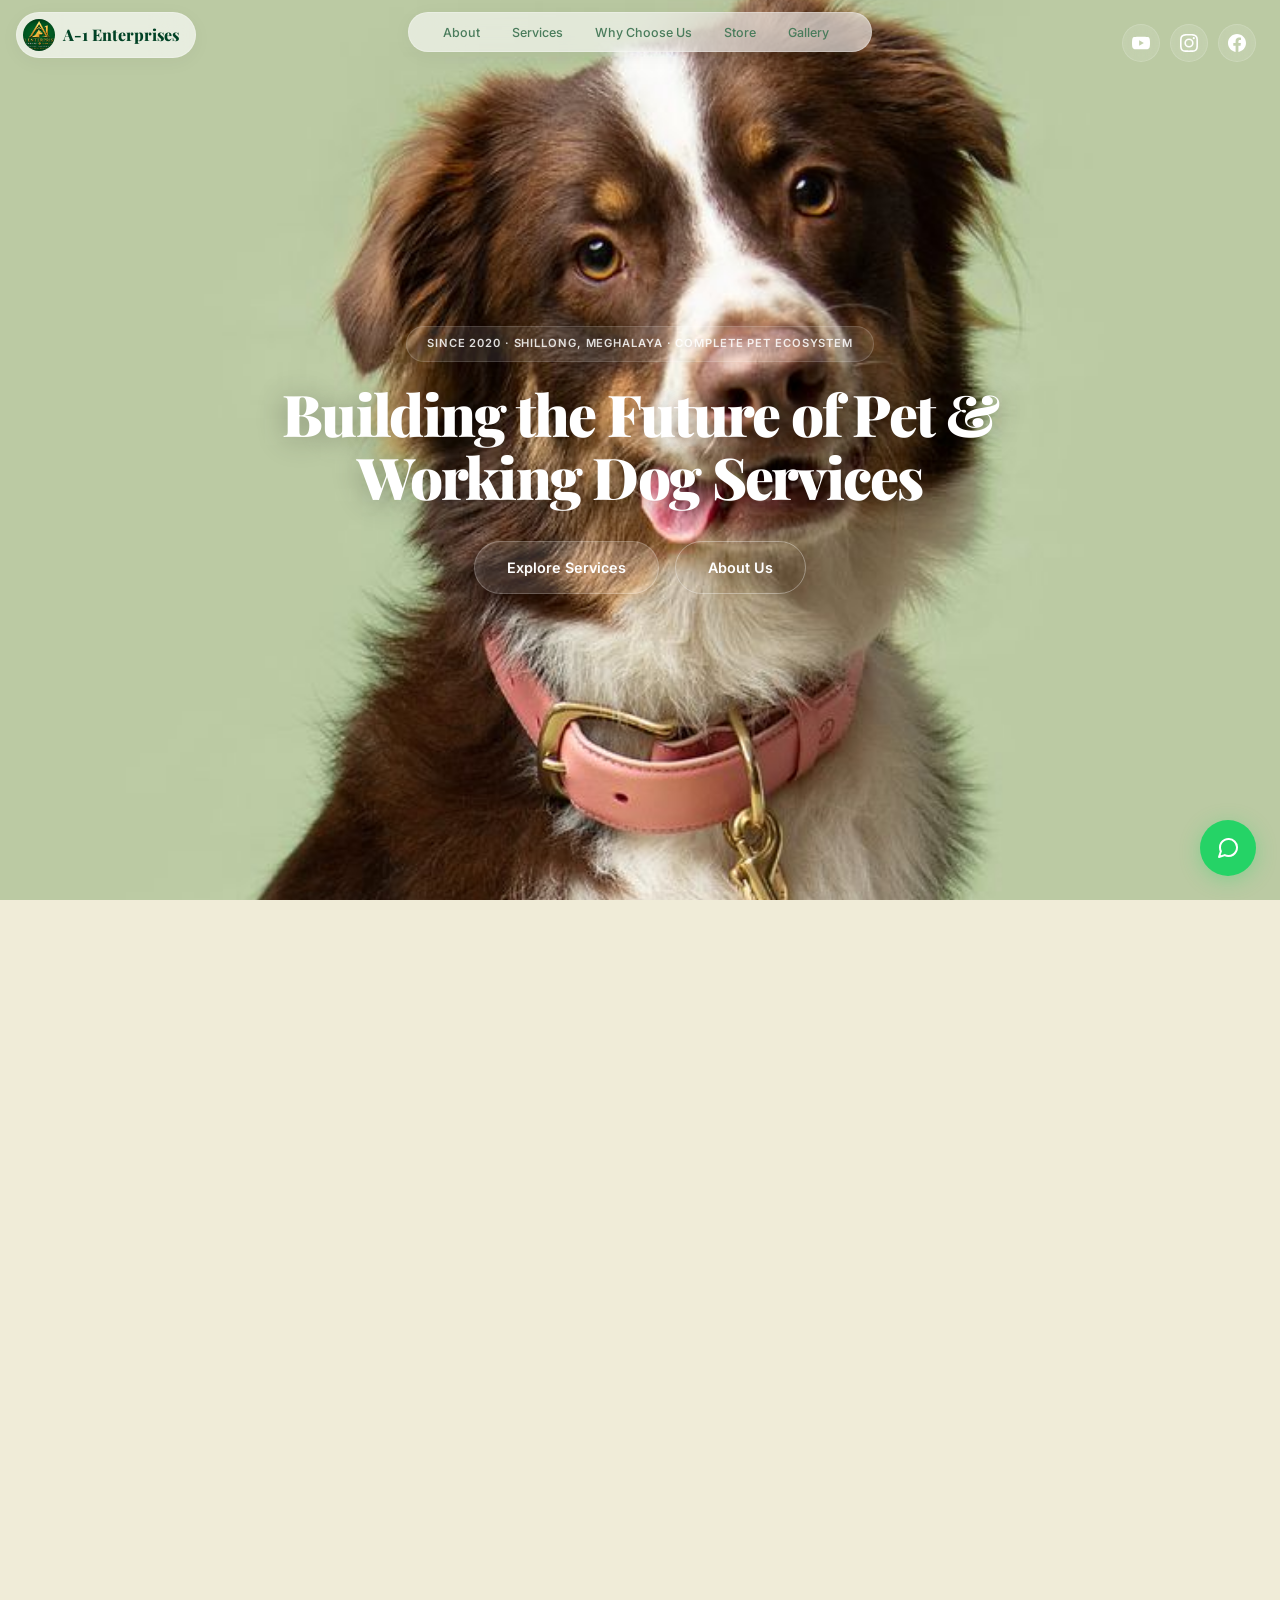
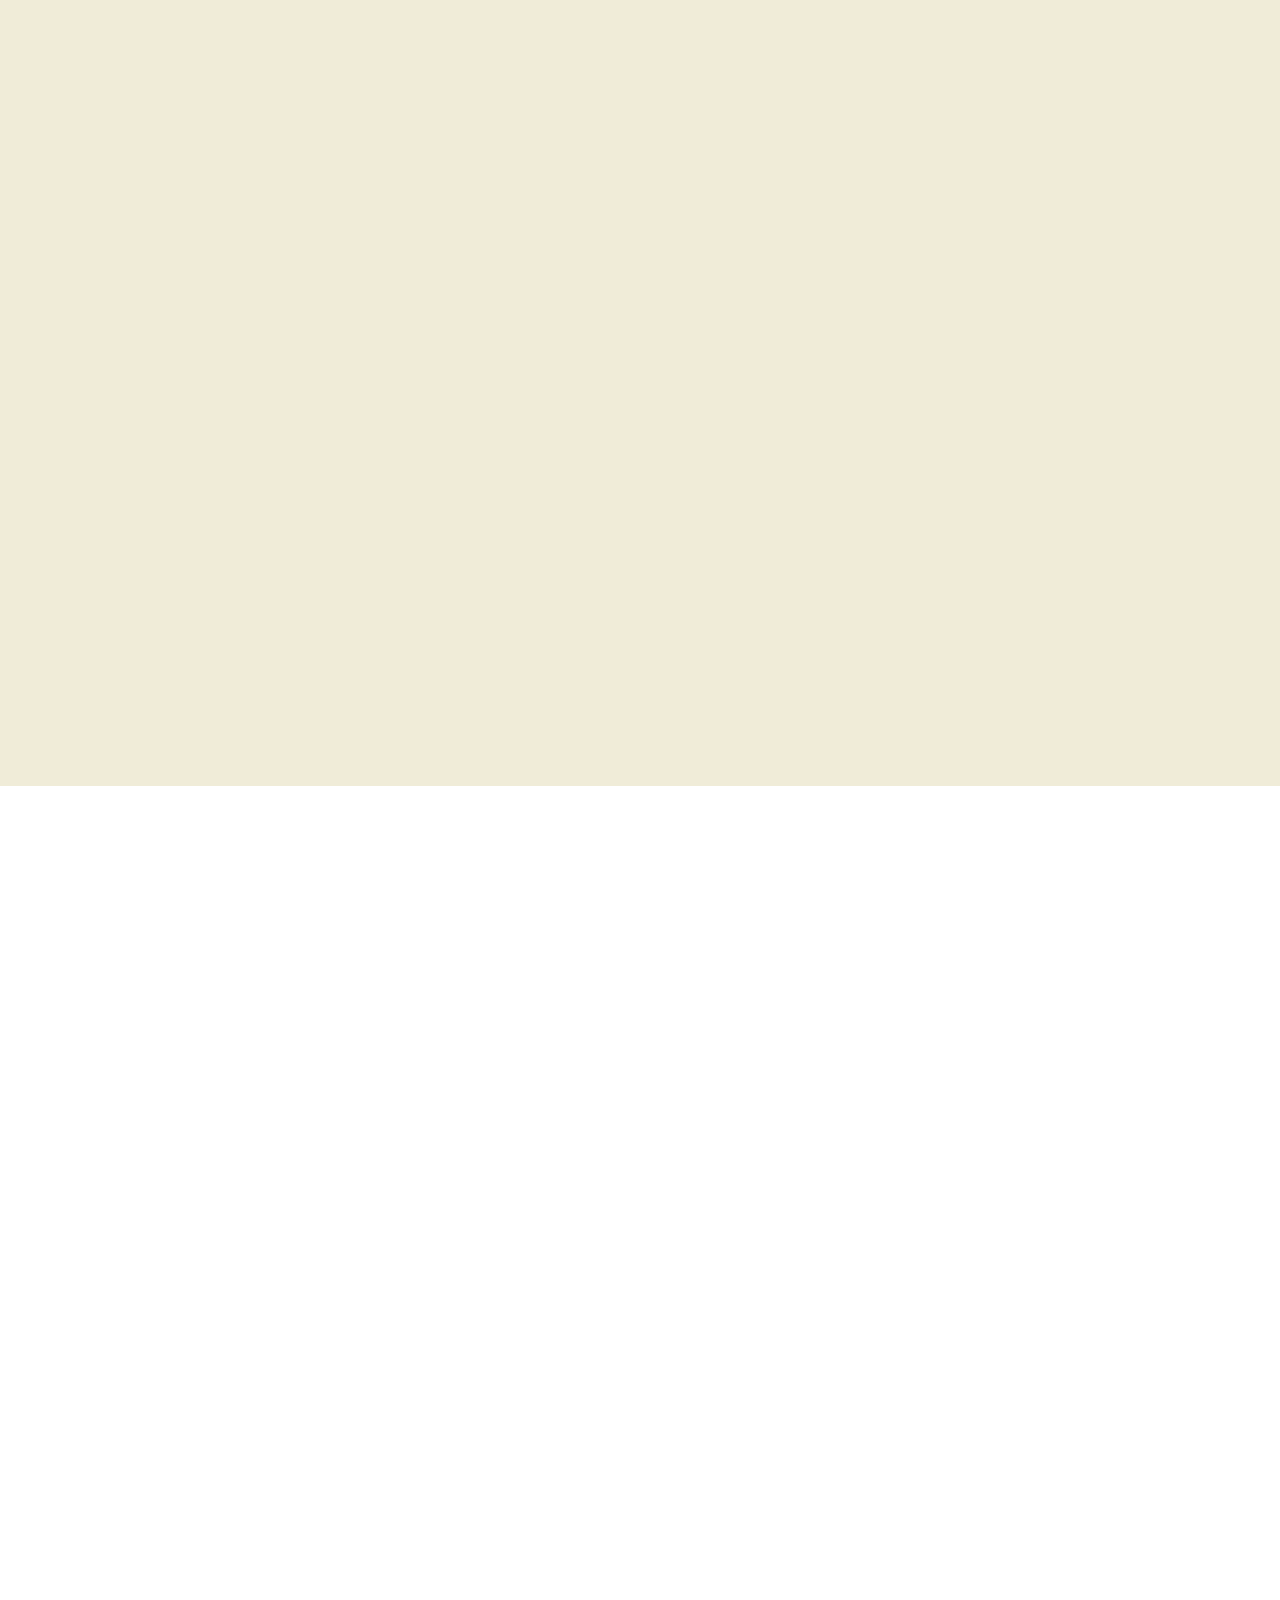
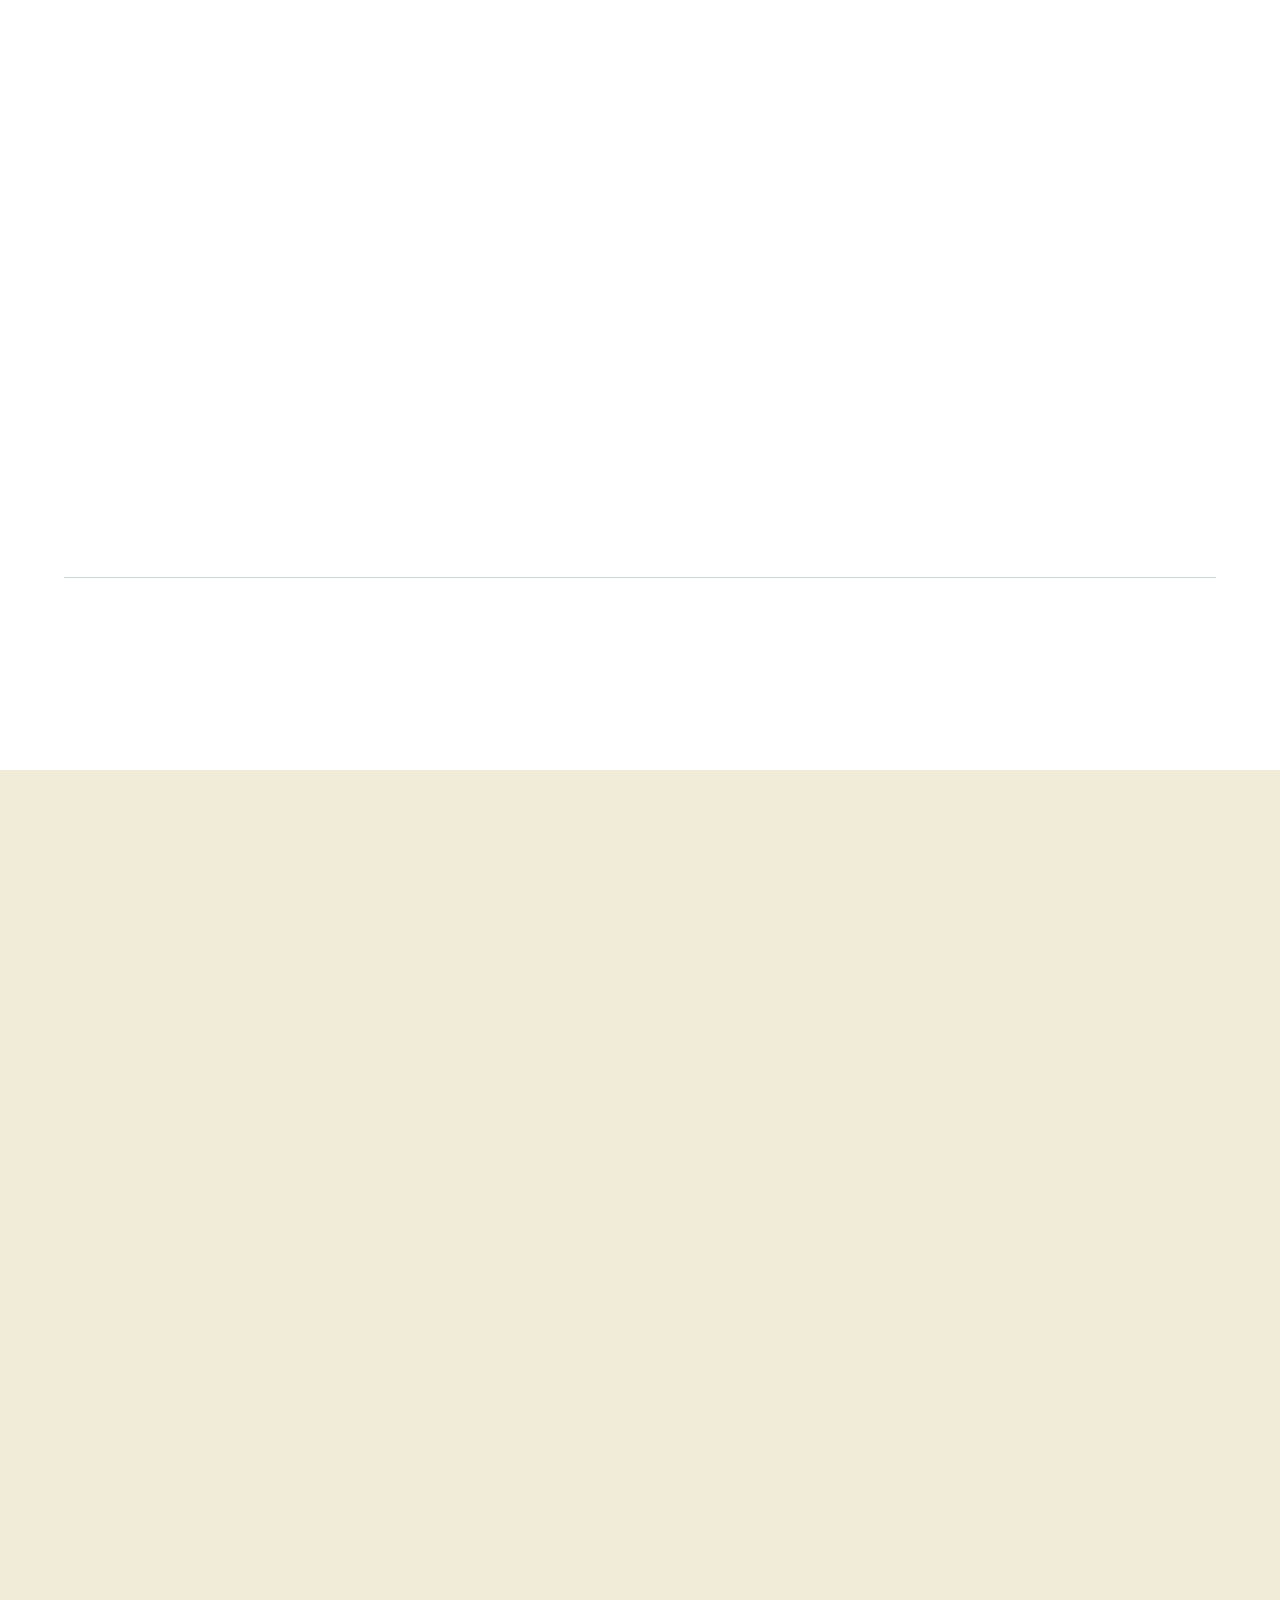
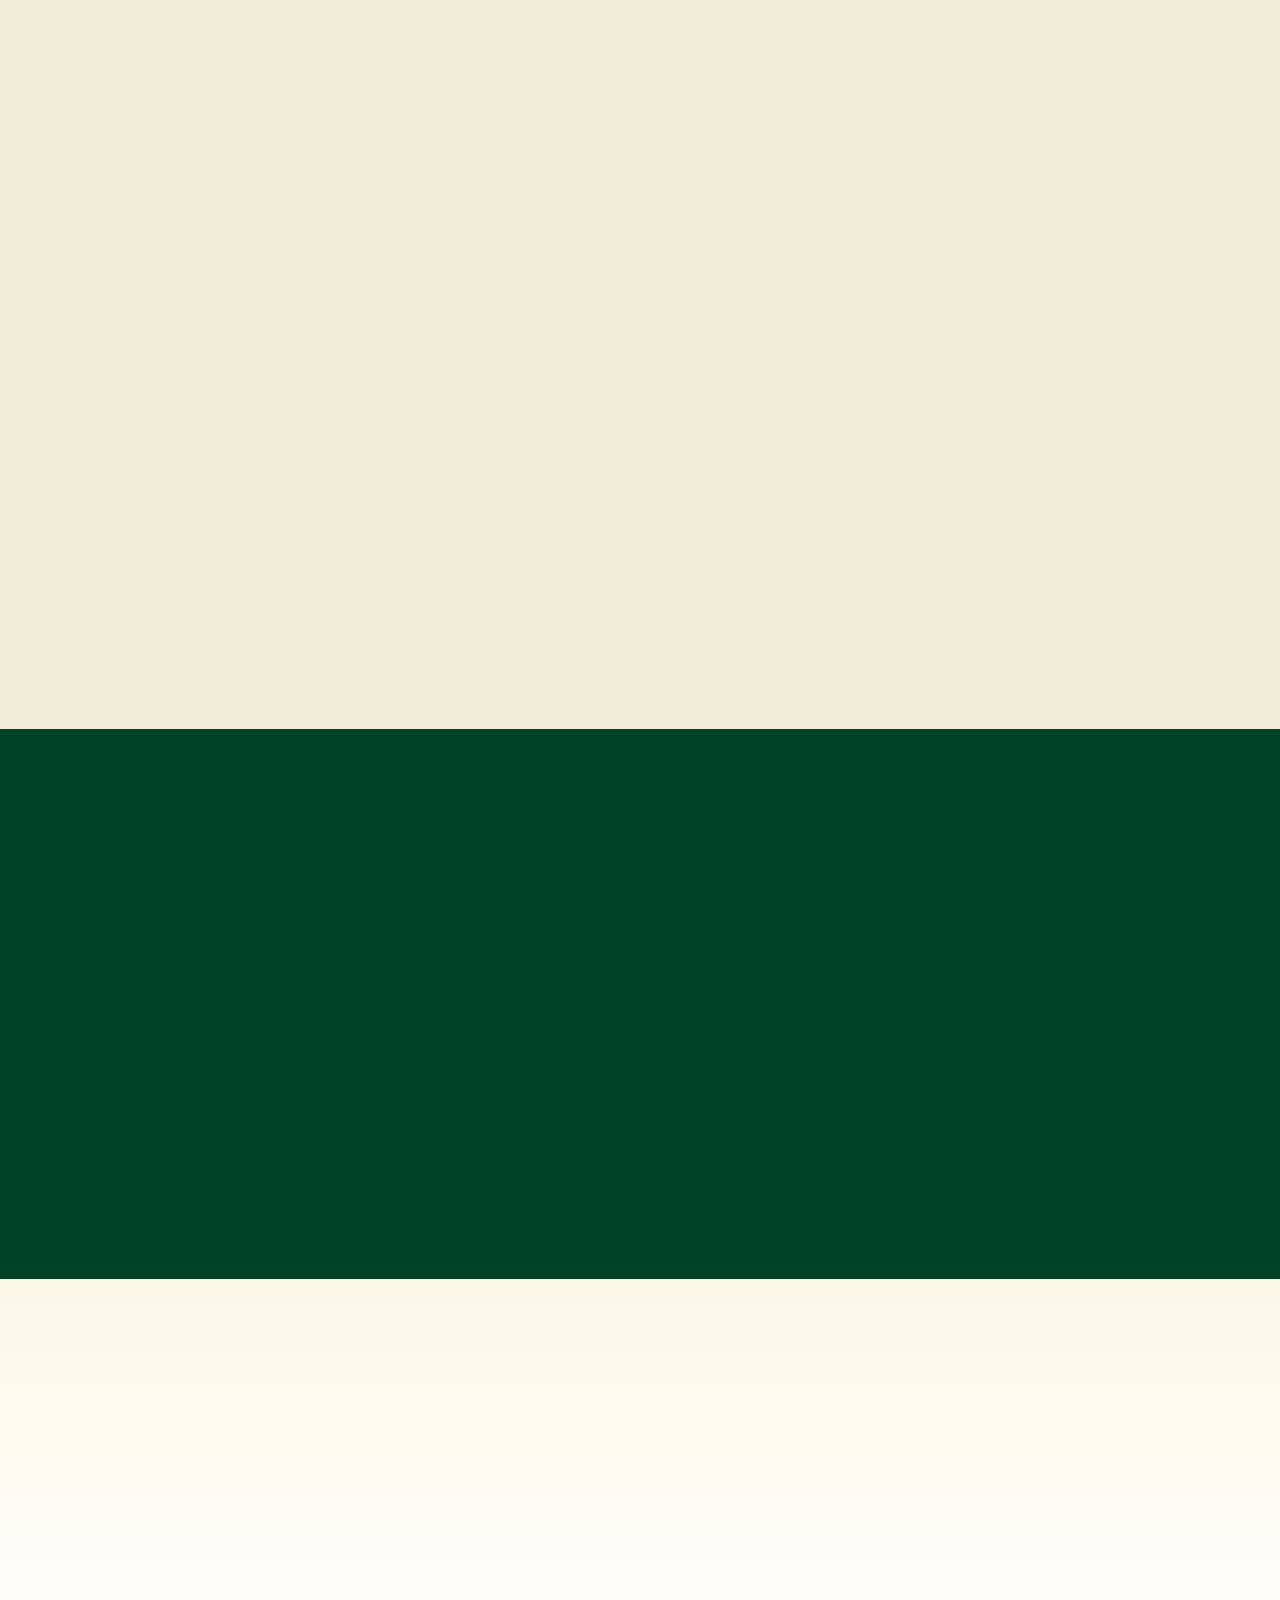
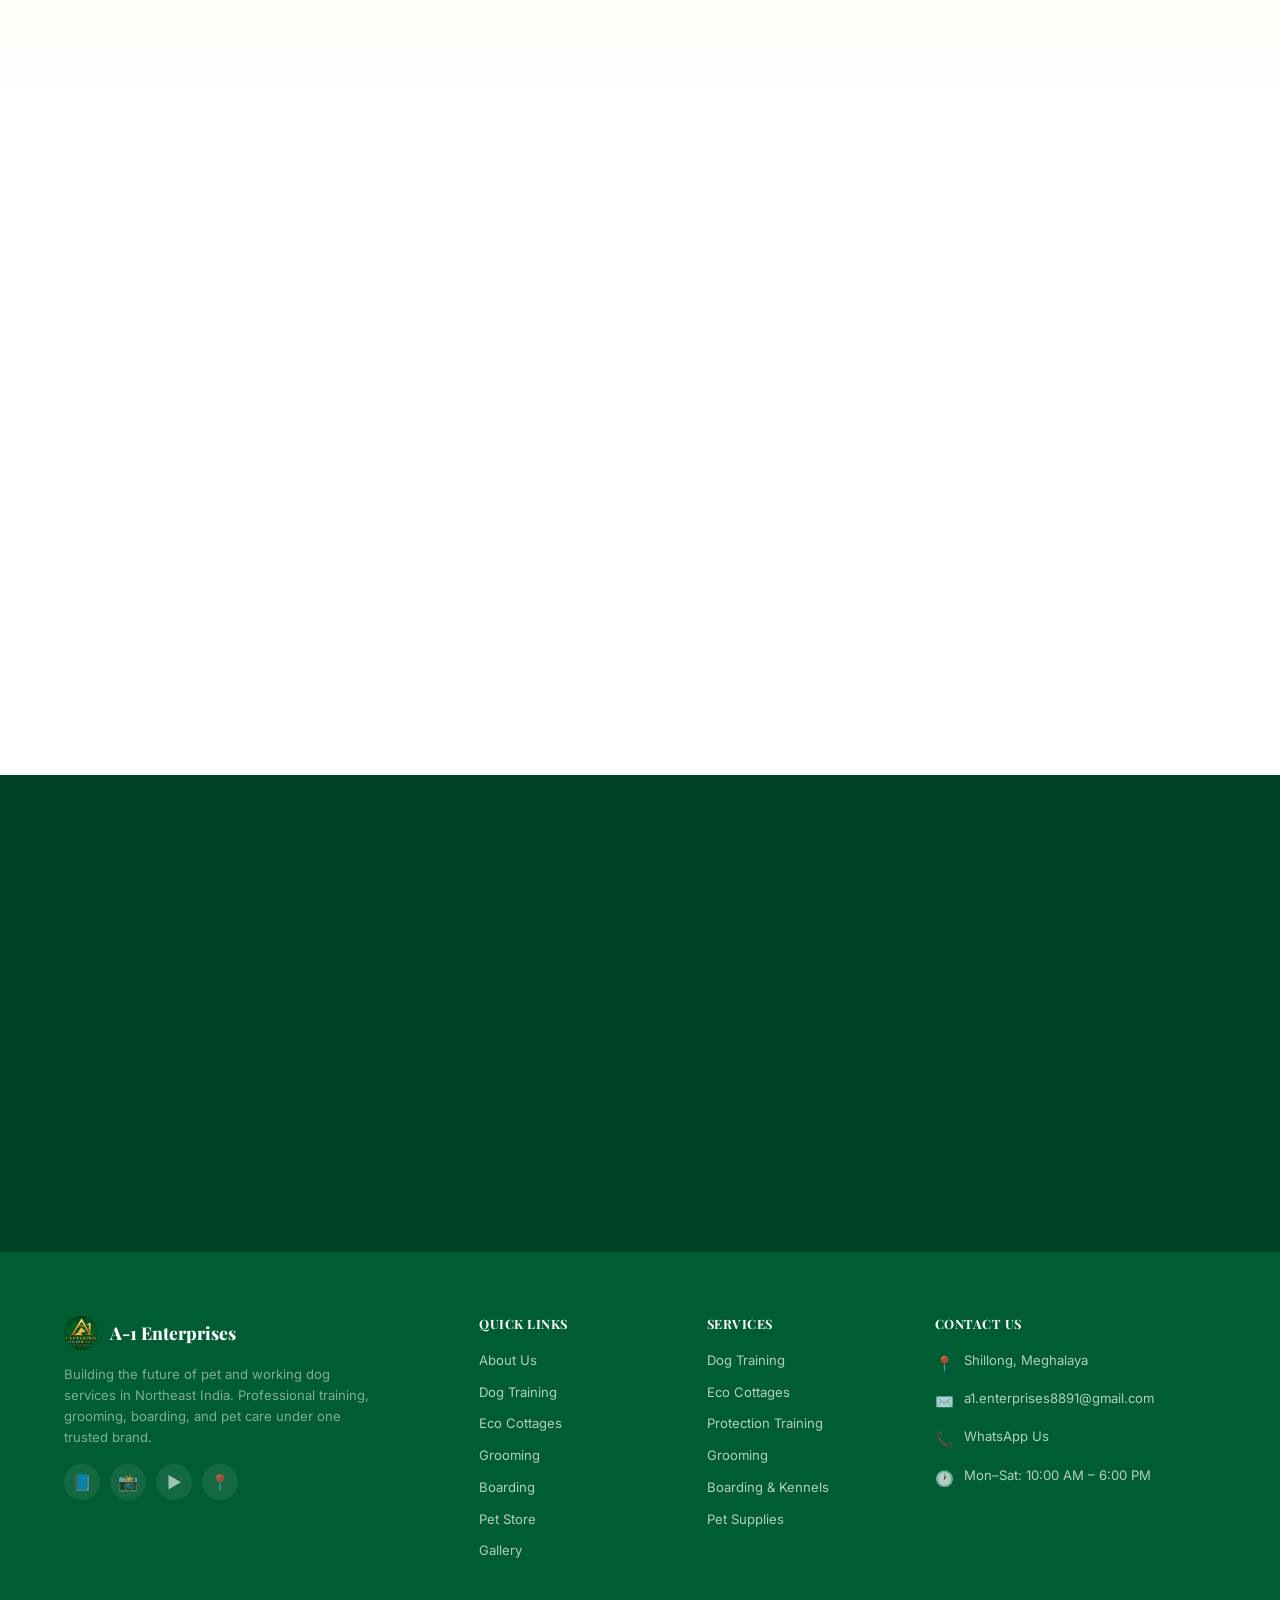
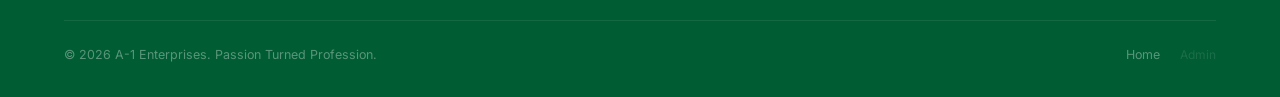
==== index.html @ 77e7c607 "fix: session expiry, RLS policies, email templates, zombie session recovery, UI fixes" ====
﻿<!DOCTYPE html>
<html lang="en">
<head>
  <meta charset="UTF-8">
  <script src="https://browser.sentry-cdn.com/7.120.3/bundle.tracing.min.js" integrity="sha384-xeXUc9z8cJbRsjOleYBHEV9rZIBCcyXc8fd62MHA/aosms+xLqnFIIQPTmGNCUm3" crossorigin="anonymous"></script>
  <script>
  Sentry.init({
    dsn:'https://a52c0999f33bfcce09fad26459d4839e@o4511678068686848.ingest.de.sentry.io/4511678075633744',
    environment:'production',
    tracesSampleRate:0.1,
    denyUrls:[/cdn\.jsdelivr\.net/,/cdnjs\.cloudflare\.com/],
    beforeSend:function(event){
      if(event.user)delete event.user.email;
      if(event.request&&event.request.data){
        delete event.request.data.password;
        delete event.request.data.password_confirm;
        delete event.request.data.phone;
        delete event.request.data.full_name;
        delete event.request.data.location;
        delete event.request.data.dog_name;
        delete event.request.data.whatsapp_number;
      }
      if(event.request&&event.request.headers){
        if(event.request.headers.Authorization)event.request.headers.Authorization='[REDACTED]';
      }
      if(event.breadcrumbs){
        event.breadcrumbs.forEach(function(b){
          if(b.data){
            delete b.data.password;
            delete b.data.phone;
            delete b.data.full_name;
            delete b.data.location;
            delete b.data.dog_name;
            delete b.data.whatsapp_number;
          }
        });
      }
      return event;
    }
  })
  (function(){var p=new URLSearchParams(location.search);if(p.has('sentry-test')){var tag=p.get('sentry-test')||'admin';Sentry.captureException(new Error('Sentry test error from '+tag+' - ignore'));Sentry.captureMessage('Sentry test message from '+tag+' - ignore','info');console.log('[Sentry Test] Sent error+message from',tag);}})()
  </script>
  <meta name="viewport" content="width=device-width, initial-scale=1.0">
  <title>A-1 Enterprises — Pet Care, Training & Grooming | Shillong, Meghalaya</title>
  <meta name="description" content="A-1 Enterprises: Professional dog training, grooming, rehabilitation, boarding, and pet store in Shillong, Meghalaya. Passion Turned Profession.">
  <link rel="preconnect" href="https://fonts.googleapis.com">
  <link href="https://fonts.googleapis.com/css2?family=Inter:wght@300;400;500;600;700;800;900&family=Playfair+Display:wght@600;700;800;900&display=swap" rel="stylesheet">
<link rel="stylesheet" href="upgrade.css">
<style>
*,*::before,*::after{margin:0;padding:0;box-sizing:border-box}
html{scroll-behavior:smooth;scroll-padding-top:70px}

/* â”€â”€ PAGE LOADER â”€â”€ */
.page-loader{
  position:fixed;inset:0;z-index:9999;
  background:#004225;
  display:flex;align-items:center;justify-content:center;
  transition:opacity .5s ease,visibility .5s ease;
}
.page-loader.hidden{opacity:0;visibility:hidden;pointer-events:none}
.loader-content{text-align:center;padding:20px}
.loader-bar{position:absolute;bottom:0;left:0;width:100%;height:4px;background:rgba(255,255,255,.08)}
.loader-bar::after{content:'';display:block;height:100%;width:30%;background:linear-gradient(90deg,var(--sunbeam),var(--peach));border-radius:0 2px 2px 0;animation:loaderBar 1.5s ease-in-out infinite}
@keyframes loaderBar{0%{transform:translateX(-100%)}100%{transform:translateX(400%)}}
.loader-logo{width:40vw;max-width:400px;height:auto;border-radius:24px;object-fit:contain;margin:0 auto 28px;display:block;animation:slideUp .6s ease both}
.loader-brand{
  font-family:'Playfair Display',Georgia,serif;
  font-size:1.5rem;font-weight:800;color:#FCF8E8;
  margin-bottom:8px;letter-spacing:-.01em;
  animation:slideUp .6s ease .15s both;
}
.loader-desc{font-size:.85rem;color:var(--sunbeam);margin-bottom:4px;animation:slideUp .6s ease .3s both}
.loader-info{font-size:.78rem;color:rgba(252,248,232,.5);margin-bottom:2px;animation:slideUp .6s ease .45s both}
.loader-info:last-child{animation-delay:.6s}
@keyframes slideUp{from{opacity:0;transform:translateY(30px)}to{opacity:1;transform:translateY(0)}}
body{
  font-family:'Inter',-apple-system,sans-serif;
  background:var(--vanilla);color:var(--forest);
  -webkit-font-smoothing:antialiased;overflow-x:hidden;
}
img{display:block;max-width:100%;height:auto}
a{text-decoration:none;color:inherit}
ul{list-style:none}
.container{max-width:1200px;margin:0 auto;padding:0 24px}

:root{
  --vanilla:#FCF8E8;--vanilla-dark:#F0ECD8;--sage:#E2EFE6;
  --sage-dark:#C8D9CE;--sunbeam:#FCE38A;--sunbeam-dark:#E8C96A;
  --peach:#F9D5D3;--peach-dark:#EDC0BE;--forest:#004225;
  --forest-light:#005C33;--forest-muted:#4A7C5C;--bronze:#8A631C;
  --champagne:#D4CEBA;--white:#FFFFFF;--whatsapp:#25D366;--whatsapp-dark:#1DA851;
}

/* â”€â”€ TYPOGRAPHY â”€â”€ */
.section-label{
  display:inline-block;
  font-size:.7rem;font-weight:700;letter-spacing:.12em;text-transform:uppercase;
  color:var(--sunbeam-dark);margin-bottom:12px;
}
.section-title{
  font-family:'Playfair Display',Georgia,serif;
  font-size:clamp(1.8rem,4vw,2.8rem);
  font-weight:800;letter-spacing:-.02em;
  line-height:1.15;color:var(--forest);
}
.section-sub{
  font-size:.95rem;line-height:1.7;color:var(--forest-muted);
  margin-top:14px;max-width:600px;
}

/* â”€â”€ BUTTONS â”€â”€ */
.btn{
  display:inline-flex;align-items:center;gap:10px;
  padding:14px 32px;border-radius:60px;
  font-weight:600;font-size:.9rem;cursor:pointer;
  transition:all .35s cubic-bezier(.16,1,.3,1);
  border:none;font-family:inherit;
}
.btn-primary{background:rgba(255,255,255,0.15);backdrop-filter:blur(16px);-webkit-backdrop-filter:blur(16px);color:#fff;border:1px solid rgba(255,255,255,0.2);box-shadow:0 4px 20px rgba(0,0,0,.12)}
.btn-primary:hover{background:rgba(255,255,255,0.25);transform:translateY(-2px);box-shadow:0 8px 30px rgba(0,0,0,.18)}
.btn-primary:active{transform:scale(.97)}
.btn-outline{background:transparent;color:var(--white);border:1.5px solid rgba(255,255,255,.35)}
.btn-outline:hover{background:rgba(255,255,255,.1);border-color:var(--white);transform:translateY(-2px)}
.btn-whatsapp{background:var(--whatsapp);color:var(--white);box-shadow:0 4px 16px rgba(37,211,102,.3)}
.btn-whatsapp:hover{background:var(--whatsapp-dark);transform:translateY(-2px);box-shadow:0 8px 24px rgba(37,211,102,.35)}
.btn-ghost{background:transparent;color:var(--forest);border:1.5px solid var(--sage-dark);padding:10px 24px;font-size:.82rem}
.btn-ghost:hover{background:var(--vanilla-dark);border-color:var(--sunbeam);transform:translateY(-2px)}

/* â”€â”€ REVEAL â”€â”€ */
.reveal{opacity:0;transform:translateY(36px);transition:all .7s cubic-bezier(.16,1,.3,1)}
.reveal.active{opacity:1;transform:translateY(0)}
.reveal-delay-1{transition-delay:.1s}
.reveal-delay-2{transition-delay:.2s}
.reveal-delay-3{transition-delay:.3s}
.reveal-delay-4{transition-delay:.4s}

/* â”€â”€ FLOATING LOGO â”€â”€ */
.floating-logo{
  position:fixed;top:12px;left:16px;z-index:1001;
  display:flex;align-items:center;gap:8px;
  background:rgba(255,255,255,0.65);backdrop-filter:blur(20px);-webkit-backdrop-filter:blur(20px);
  border:1px solid rgba(255,255,255,0.25);
  border-radius:60px;padding:6px 16px 6px 6px;
  font-family:'Playfair Display',Georgia,serif;
  font-weight:800;font-size:1rem;color:var(--forest);
  box-shadow:0 4px 20px rgba(0,0,0,.04);
  transition:box-shadow .3s ease;text-decoration:none;white-space:nowrap;
}
.floating-logo img{width:32px;height:32px;border-radius:50%;object-fit:cover}
.floating-logo.scrolled{box-shadow:0 4px 20px rgba(0,0,0,.08)}

/* â”€â”€ FLOATING NAV ISLAND â”€â”€ */
.nav-island{
  position:fixed;top:12px;left:50%;transform:translateX(-50%);z-index:1000;
  background:rgba(255,255,255,0.6);backdrop-filter:blur(24px);-webkit-backdrop-filter:blur(24px);
  border:1px solid rgba(255,255,255,0.25);
  border-radius:60px;padding:6px 20px;
  display:flex;align-items:center;
  box-shadow:0 4px 20px rgba(0,0,0,.04);
  transition:box-shadow .3s ease;
}
.nav-island.scrolled{box-shadow:0 4px 30px rgba(0,0,0,.1)}
.nav-island .nav-links{display:flex;align-items:center;gap:4px;margin:0;padding:0}
.nav-island .nav-links a{
  font-size:.78rem;font-weight:500;color:var(--forest-muted);
  padding:6px 14px;border-radius:40px;
  transition:all .3s ease;white-space:nowrap;text-decoration:none;
}
.nav-island .nav-links a:hover{background:rgba(255,255,255,0.4);color:var(--forest)}
.nav-social{display:flex;align-items:center;gap:4px;margin-left:auto;margin-right:4px}
.nav-social a{display:flex;align-items:center;justify-content:center;width:28px;height:28px;border-radius:50%;transition:all .3s ease;color:var(--forest-muted);text-decoration:none}
.nav-social a:hover{background:rgba(255,255,255,0.4);color:var(--forest)}
.nav-social svg{width:16px;height:16px}

.hamburger{display:none;flex-direction:column;gap:4px;cursor:pointer;background:none;border:none;padding:8px;margin-left:4px;min-width:36px;min-height:36px;align-items:center;justify-content:center}
.hamburger span{width:20px;height:2px;background:var(--forest);border-radius:2px;transition:all .3s ease;transform-origin:center}
.hamburger.active span:nth-child(1){transform:rotate(45deg) translate(4px,4px)}
.hamburger.active span:nth-child(2){opacity:0}
.hamburger.active span:nth-child(3){transform:rotate(-45deg) translate(4px,-4px)}

.mobile-nav{position:fixed;inset:0;background:rgba(251,247,242,.95);backdrop-filter:blur(24px);-webkit-backdrop-filter:blur(24px);z-index:998;display:none;flex-direction:column;align-items:center;justify-content:center;gap:12px;padding:80px 24px 40px}
.mobile-nav.open{display:flex}
.mobile-nav a{font-size:1.1rem;font-weight:600;color:var(--forest);padding:10px 24px;border-radius:40px;transition:background .3s;text-decoration:none}
.mobile-nav a:hover{background:rgba(255,255,255,0.4)}
.mobile-nav .btn-whatsapp{margin-top:12px;padding:12px 28px;border-radius:60px;display:inline-flex;align-items:center;gap:8px;background:var(--whatsapp);color:var(--white);font-weight:600;font-size:.9rem;text-decoration:none}

/* â”€â”€ WHATSAPP FAB â”€â”€ */
.whatsapp-fab{
  position:fixed;bottom:24px;right:24px;z-index:1001;
  width:56px;height:56px;border-radius:50%;
  background:var(--whatsapp);color:var(--white);
  display:flex;align-items:center;justify-content:center;
  box-shadow:0 4px 20px rgba(37,211,102,.35);
  transition:all .3s ease;text-decoration:none;
}
.whatsapp-fab:hover{transform:translateY(-3px);box-shadow:0 8px 30px rgba(37,211,102,.4)}

/* â”€â”€ HERO â”€â”€ */
.hero{
  position:relative;min-height:100vh;
  display:flex;align-items:center;justify-content:center;
  padding:80px 24px 60px;overflow:hidden;
}
.hero-bg{
  position:absolute;inset:0;width:100%;height:100%;object-fit:cover;object-position:center 30%;
  pointer-events:none;
  animation:heroZoom 5s 1.3s ease both;
}

@keyframes heroZoom{0%{transform:scale(1.08);opacity:.7}100%{transform:scale(1);opacity:1}}
.hero-social{position:absolute;top:24px;right:24px;z-index:5;display:flex;gap:10px}
.hero-social a{display:flex;align-items:center;justify-content:center;width:38px;height:38px;border-radius:50%;background:rgba(255,255,255,0.12);backdrop-filter:blur(8px);-webkit-backdrop-filter:blur(8px);border:1px solid rgba(255,255,255,0.15);transition:all .3s ease;color:#fff;text-decoration:none}
.hero-social a:hover{background:rgba(255,255,255,0.25);transform:translateY(-2px)}
.hero-social svg{width:18px;height:18px}
@media(max-width:1024px){.hero-social{top:16px;right:16px;gap:8px}.hero-social a{width:32px;height:32px}.hero-social svg{width:16px;height:16px}}
@media(max-width:640px){.hero-social{top:12px;right:12px;gap:6px}.hero-social a{width:28px;height:28px}.hero-social svg{width:14px;height:14px}}
.hero-content{
  position:relative;z-index:2;text-align:center;
  max-width:820px;width:100%;
}
.hero-content>*{opacity:0}
.hero-content .hero-badge{
  display:inline-flex;align-items:center;gap:8px;
  background:rgba(255,255,255,.1);padding:8px 20px;border-radius:60px;
  color:rgba(255,255,255,.85);border:1px solid rgba(255,255,255,.15);
  font-size:.7rem;font-weight:600;letter-spacing:.08em;text-transform:uppercase;margin-bottom:20px;
  animation:slideLeft .7s cubic-bezier(.16,1,.3,1) .3s forwards;
}
.hero-content h1{font-family:'Playfair Display',serif;font-size:clamp(2rem,5vw,3.6rem);font-weight:900;letter-spacing:-.03em;line-height:1.1;color:#fff;text-shadow:0 2px 30px rgba(0,0,0,.3);max-width:860px;margin:0 auto;animation:slideUp .7s cubic-bezier(.16,1,.3,1) .5s forwards}

.hero-btns{display:flex;flex-wrap:wrap;gap:16px;justify-content:center;margin-top:32px;animation:slideUp .7s cubic-bezier(.16,1,.3,1) .8s forwards}
@keyframes slideUp{0%{opacity:0;transform:translateY(40px)}100%{opacity:1;transform:translateY(0)}}
@keyframes slideLeft{0%{opacity:0;transform:translateX(-40px)}100%{opacity:1;transform:translateX(0)}}

/* â”€â”€ BRAND STATEMENT â”€â”€ */
.brand-statement{padding:40px 24px;background:var(--vanilla-dark);text-align:center}
.brand-inner{max-width:900px;margin:0 auto}
.brand-tagline{font-size:.82rem;font-weight:500;color:var(--forest-muted);line-height:1.8;letter-spacing:.02em}
.brand-desc{font-size:.95rem;color:var(--forest);line-height:1.7;margin-top:16px;max-width:750px;margin-inline:auto;font-weight:400}
@media(max-width:640px){.brand-statement{padding:28px 16px}.brand-tagline{font-size:.75rem}.brand-desc{font-size:.88rem}}

/* â”€â”€ ABOUT â”€â”€ */
.about{padding:80px 0;background:var(--white)}
.about-grid{display:grid;grid-template-columns:1fr 1fr;gap:64px;align-items:start}
.about-image{border-radius:32px;overflow:hidden;box-shadow:0 24px 48px -16px rgba(0,0,0,.12);position:relative;aspect-ratio:4/3;background:linear-gradient(135deg,var(--sunbeam),var(--sunbeam-dark))}
.about-image img{width:100%;height:100%;object-fit:cover;position:absolute;inset:0}
.about-text .about-quote{
  margin-top:24px;padding:24px 28px;background:var(--vanilla);border-radius:20px;
  border-left:4px solid var(--sunbeam);font-style:italic;
  font-size:.92rem;line-height:1.7;color:var(--forest-light);
}
.about-text .about-quote cite{display:block;margin-top:12px;font-style:normal;font-weight:600;font-size:.85rem;color:var(--sunbeam-dark)}
.founder-note{
  margin-top:28px;padding:28px 32px;
  background:linear-gradient(135deg,var(--forest),var(--forest-light));
  border-radius:24px;color:var(--white);
}
.founder-note h4{font-family:'Playfair Display',serif;font-size:1.1rem;font-weight:700;margin-bottom:12px}
.founder-note p{font-size:.88rem;line-height:1.7;color:rgba(255,255,255,.8)}
.founder-note .sign{display:block;margin-top:14px;font-weight:600;font-size:.85rem;color:var(--sunbeam)}

/* SERVICES GRID */
.services{padding:80px 0;background:var(--vanilla-dark)}
.services-header{text-align:center;margin-bottom:56px}
.serv-grid{display:grid;grid-template-columns:repeat(3,1fr);gap:14px}
.serv-card{
  position:relative;border-radius:24px;overflow:hidden;display:block;text-decoration:none;
  min-height:240px;cursor:pointer;
  transition:transform .5s cubic-bezier(.16,1,.3,1),box-shadow .5s cubic-bezier(.16,1,.3,1);
}
.serv-card:hover{transform:translateY(-4px);box-shadow:0 20px 40px -12px rgba(0,0,0,.2)}
.serv-card img{position:absolute;inset:0;width:100%;height:100%;object-fit:cover;transition:transform .7s ease}
.serv-card:hover img{transform:scale(1.08)}
.serv-card .serv-overlay{
  position:absolute;inset:0;
  background:linear-gradient(180deg,transparent 25%,rgba(26,20,18,.9) 100%);
  z-index:1;
}
.serv-card .serv-body{
  position:relative;z-index:2;padding:20px;
  display:flex;flex-direction:column;height:100%;justify-content:flex-end;
}
.serv-card .serv-body .serv-icon{
  display:inline-flex;align-items:center;gap:6px;width:fit-content;
  font-size:.65rem;font-weight:700;letter-spacing:.05em;text-transform:uppercase;
  margin-bottom:8px;padding:4px 14px;border-radius:60px;color:#fff;
  background:rgba(255,255,255,.12);backdrop-filter:blur(8px);
  border:1px solid rgba(255,255,255,.1);
}
.serv-card .serv-body h3{
  font-family:Playfair Display,Georgia,serif;
  font-size:1.15rem;font-weight:700;color:#fff;margin-bottom:3px;line-height:1.2;
}
.serv-card .serv-body .serv-desc{
  font-size:.78rem;line-height:1.5;color:rgba(255,255,255,.7);
  display:-webkit-box;-webkit-line-clamp:2;-webkit-box-orient:vertical;overflow:hidden;
}
.serv-card .serv-arrow{
  display:inline-flex;align-items:center;gap:6px;
  margin-top:10px;font-size:.7rem;font-weight:600;color:rgba(255,255,255,.5);
  letter-spacing:.03em;text-transform:uppercase;transition:all .4s ease;
}
.serv-card .serv-arrow svg{width:13px;height:13px;transition:transform .4s ease}
.serv-card:hover .serv-arrow{color:#fff}
.serv-card:hover .serv-arrow svg{transform:translateX(5px)}
@media(min-width:1025px){
  .serv-card{min-height:280px}
  .serv-card:nth-child(1){grid-column:span 2;grid-row:span 2;min-height:480px}
  .serv-card:nth-child(6){min-height:280px}
}
@media(max-width:1024px){
  .serv-grid{grid-template-columns:repeat(2,1fr)}
  .serv-card:nth-child(1){grid-column:span 2;min-height:340px}
}
@media(max-width:640px){
  .serv-grid{grid-template-columns:repeat(2,1fr);gap:10px}
  .serv-card:nth-child(1){grid-column:span 2;min-height:240px}
  .services-header{margin-bottom:32px}
  .serv-card{min-height:180px}
  .serv-card .serv-body{padding:14px 16px}
  .serv-card .serv-body h3{font-size:.9rem}
  .serv-card .serv-body .serv-icon{font-size:.55rem;padding:3px 10px;margin-bottom:6px}
  .serv-card .serv-body .serv-desc{font-size:.7rem}
  .serv-card .serv-arrow{margin-top:6px;font-size:.6rem}
}

/* â”€â”€ A-1 DIFFERENCE â”€â”€ */
.a1-diff{padding:80px 0;background:var(--white)}
.a1-diff .a1-grid{display:grid;grid-template-columns:1fr 1fr;gap:56px;align-items:center}
.a1-diff .a1-visual{border-radius:32px;overflow:hidden;aspect-ratio:4/3;background:linear-gradient(135deg,var(--sunbeam),var(--sunbeam-dark));position:relative;box-shadow:0 24px 48px -16px rgba(0,0,0,.12)}
.a1-diff .a1-visual img{width:100%;height:100%;object-fit:cover;position:absolute;inset:0}
.a1-diff .a1-pillars{display:grid;grid-template-columns:1fr 1fr;gap:16px;margin-top:24px}
.a1-diff .a1-pillar{background:rgba(255,255,255,0.55);backdrop-filter:blur(16px);-webkit-backdrop-filter:blur(16px);border-radius:20px;padding:20px 18px;border:1px solid rgba(255,255,255,0.25);transition:transform .3s ease}
.a1-diff .a1-pillar:hover{transform:translateY(-4px)}
.a1-diff .a1-pillar .icon{font-size:1.5rem;margin-bottom:8px}
.a1-diff .a1-pillar h4{font-size:.88rem;font-weight:700;margin-bottom:4px}
.a1-diff .a1-pillar p{font-size:.8rem;color:var(--forest-muted);line-height:1.5}
.a1-diff .a1-cta{margin-top:24px;display:inline-flex;align-items:center;gap:10px}

/* â”€â”€ TRAINING SECTION â”€â”€ */
.training{padding:100px 0;background:var(--white)}
.training-grid{display:grid;grid-template-columns:1fr 1fr;gap:56px;align-items:center}
.training-image{border-radius:32px;overflow:hidden;aspect-ratio:4/3;background:var(--vanilla-dark)}
.training-image img{width:100%;height:100%;object-fit:cover}
.training-list{margin-top:24px;display:grid;grid-template-columns:1fr 1fr;gap:12px}
.training-list li{
  display:flex;align-items:center;gap:10px;
  font-size:.88rem;color:var(--forest);padding:10px 16px;
  background:var(--vanilla);border-radius:14px;font-weight:500;
}
.training-list li .icon{color:var(--sunbeam);font-size:1.1rem;flex-shrink:0}

/* â”€â”€ GROOMING OVERVIEW â”€â”€ */
.grooming-overview{padding:100px 0;background:var(--vanilla-dark)}
.grooming-grid{display:grid;grid-template-columns:1fr 1fr;gap:56px;align-items:center}
.grooming-image{border-radius:32px;overflow:hidden;aspect-ratio:4/3;background:var(--vanilla-dark)}
.grooming-image img{width:100%;height:100%;object-fit:cover}

/* â”€â”€ BOARDING â”€â”€ */
.boarding{padding:100px 0;background:var(--white)}
.boarding-grid{display:grid;grid-template-columns:1fr 1fr;gap:56px;align-items:center}
.boarding-image{border-radius:32px;overflow:hidden;aspect-ratio:4/3;background:var(--vanilla-dark)}
.boarding-image img{width:100%;height:100%;object-fit:cover}
.boarding-features{margin-top:20px;display:grid;grid-template-columns:1fr 1fr;gap:10px}
.boarding-features li{
  display:flex;align-items:center;gap:8px;font-size:.85rem;color:var(--forest-muted);padding:8px 14px;
  background:var(--vanilla);border-radius:12px;
}
.boarding-features li .ck{color:var(--sunbeam);font-weight:700}

/* â”€â”€ GALLERY â”€â”€ */
.gallery{padding:80px 0;background:var(--vanilla-dark)}
.gallery-grid{
  display:grid;grid-template-columns:repeat(4,1fr);gap:16px;margin-top:40px;
}
.gallery-item{
  border-radius:20px;overflow:hidden;aspect-ratio:1;cursor:pointer;
  position:relative;background:var(--vanilla-dark);
  transition:transform .4s ease;
}
.gallery-item:hover{transform:scale(1.04);z-index:2}
.gallery-item img{width:100%;height:100%;object-fit:cover;transition:transform .5s ease}
.gallery-item:hover img{transform:scale(1.1)}
.gallery-item:nth-child(1){grid-column:span 2;grid-row:span 2}
.gallery-item .overlay{
  position:absolute;inset:0;background:rgba(26,20,18,.4);
  opacity:0;transition:opacity .3s;display:flex;align-items:center;justify-content:center;
  color:#fff;font-size:.85rem;font-weight:600;
}
.gallery-item:hover .overlay{opacity:1}

/* â”€â”€ LIGHTBOX â”€â”€ */
.lightbox{
  position:fixed;inset:0;z-index:3000;
  background:rgba(0,0,0,.85);backdrop-filter:blur(8px);
  display:none;align-items:center;justify-content:center;padding:24px;
}
.lightbox.open{display:flex}
.lightbox img{max-width:90vw;max-height:85vh;border-radius:20px;object-fit:contain}
.lightbox .lb-close{
  position:absolute;top:24px;right:24px;
  background:none;border:none;color:#fff;font-size:2rem;cursor:pointer;
  width:48px;height:48px;display:flex;align-items:center;justify-content:center;
  border-radius:50%;background:rgba(255,255,255,.1);transition:background .3s;
}
.lightbox .lb-close:hover{background:rgba(255,255,255,.2)}

/* â”€â”€ VISION / MISSION / GOALS â”€â”€ */
.vmg{padding:100px 0;background:var(--white)}
.vmg-grid{display:grid;grid-template-columns:repeat(3,1fr);gap:28px;margin-top:40px}
.vmg-card{
  background:rgba(255,255,255,0.55);backdrop-filter:blur(16px);-webkit-backdrop-filter:blur(16px);border-radius:28px;padding:36px 28px;
  border:1px solid rgba(255,255,255,0.25);transition:transform .4s ease;
}
.vmg-card:hover{transform:translateY(-6px)}
.vmg-card .icon{font-size:2rem;margin-bottom:16px}
.vmg-card h3{font-family:'Playfair Display',serif;font-size:1.2rem;font-weight:700;margin-bottom:12px}
.vmg-card p{font-size:.85rem;line-height:1.6;color:var(--forest-muted)}
.vmg-card ul{margin-top:12px}
.vmg-card ul li{
  font-size:.82rem;color:var(--forest-muted);padding:6px 0;padding-left:20px;
  position:relative;line-height:1.5;
}
.vmg-card ul li::before{content:'â€¢';position:absolute;left:0;color:var(--sunbeam);font-weight:700}

/* â”€â”€ USP â”€â”€ */
.usp{padding:80px 0;background:var(--forest);color:var(--white)}
.usp .section-title{color:var(--white)}
.usp .section-sub{color:rgba(255,255,255,.6)}
.usp-grid{display:grid;grid-template-columns:repeat(3,1fr);gap:24px;margin-top:40px}
.usp-item{
  background:rgba(255,255,255,.07);backdrop-filter:blur(12px);-webkit-backdrop-filter:blur(12px);
  border:1px solid rgba(255,255,255,.12);border-radius:24px;
  padding:28px 24px;text-align:center;transition:transform .3s ease;
}
.usp-item:hover{transform:translateY(-4px);background:rgba(255,255,255,.12)}
.usp-item .icon{font-size:2rem;margin-bottom:12px}
.usp-item h4{font-size:.95rem;font-weight:700;margin-bottom:8px}
.usp-item p{font-size:.82rem;color:rgba(255,255,255,.6);line-height:1.5}

/* â”€â”€ SOCIAL RESPONSIBILITY â”€â”€ */
.social-resp{padding:80px 0;background:var(--vanilla-dark)}
.sr-grid{display:grid;grid-template-columns:repeat(4,1fr);gap:20px;margin-top:36px}
.sr-item{
  background:rgba(255,255,255,0.55);backdrop-filter:blur(16px);-webkit-backdrop-filter:blur(16px);border-radius:20px;padding:28px 22px;text-align:center;
  border:1px solid rgba(255,255,255,0.25);transition:transform .3s ease;
}
.sr-item:hover{transform:translateY(-4px)}
.sr-item .icon{font-size:1.8rem;margin-bottom:10px}
.sr-item h4{font-size:.9rem;font-weight:700;margin-bottom:6px}
.sr-item p{font-size:.8rem;color:var(--forest-muted);line-height:1.5}

/* â”€â”€ TESTIMONIALS â”€â”€ */
.testimonials{padding:80px 0;background:var(--forest);color:var(--white)}
.testimonials .section-title{color:var(--white)}
.testimonials .section-sub{color:rgba(255,255,255,.6)}
.testimonials .section-label{color:var(--sunbeam)}
.testimonials-header{text-align:center;margin-bottom:48px}
.test-grid{display:grid;grid-template-columns:repeat(3,1fr);gap:24px}
.test-card{
  background:rgba(255,255,255,.07);backdrop-filter:blur(12px);-webkit-backdrop-filter:blur(12px);
  border:1px solid rgba(255,255,255,.12);border-radius:24px;padding:28px 24px;
  transition:transform .3s ease,background .3s ease;
}
.test-card:hover{transform:translateY(-4px);background:rgba(255,255,255,.12)}
.test-card .stars{color:var(--sunbeam);font-size:.95rem;letter-spacing:2px;margin-bottom:10px}
.test-card blockquote{font-size:.85rem;line-height:1.6;color:rgba(255,255,255,.75);font-style:italic}
.test-card cite{display:block;margin-top:12px;font-style:normal;font-weight:600;font-size:.82rem;color:rgba(255,255,255,.9)}

/* â”€â”€ FUTURE SECTIONS â”€â”€ */
.future{padding:100px 0;background:linear-gradient(180deg,var(--vanilla) 0%,var(--white) 40%)}
.future-header{text-align:center;margin-bottom:52px}
.future-grid{display:grid;grid-template-columns:repeat(3,1fr);gap:24px}
.future-card{
  border-radius:24px;overflow:hidden;position:relative;
  background:var(--white);border:1px solid var(--sage-dark);
  transition:transform .4s ease,box-shadow .4s ease;min-height:340px;
  box-shadow:0 2px 12px rgba(0,0,0,.04);
}
.future-card:hover{transform:translateY(-8px);box-shadow:0 12px 40px rgba(0,0,0,.08)}
.future-card::before{content:'';position:absolute;top:0;left:0;right:0;height:4px;background:linear-gradient(90deg,var(--sunbeam),var(--sunbeam),var(--sunbeam-dark));z-index:2}
.future-card .future-bg{
  position:absolute;inset:0;
  background:linear-gradient(135deg,var(--sunbeam),var(--sunbeam-dark));
}
.future-card .future-bg img{width:100%;height:100%;object-fit:cover;position:absolute;inset:0}
.future-card .future-bg::after{content:'';position:absolute;inset:0;background:linear-gradient(180deg,rgba(251,247,242,.65) 0%,rgba(251,247,242,.9) 70%,var(--white) 100%)}
.future-card .future-body{
  position:relative;z-index:1;padding:32px 28px 36px;display:flex;flex-direction:column;height:100%;
}
.future-card .future-icon{
  font-size:1.5rem;margin-bottom:14px;width:48px;height:48px;display:flex;align-items:center;justify-content:center;
  background:var(--vanilla-dark);border-radius:14px;
}
.future-card h3{font-family:'Playfair Display',serif;font-size:1.2rem;font-weight:700;margin-bottom:10px;line-height:1.35}
.future-card p{font-size:.82rem;line-height:1.65;color:var(--forest-muted);flex:1}
.future-badge{
  display:inline-flex;align-items:center;gap:6px;width:fit-content;
  background:linear-gradient(135deg,var(--sunbeam),var(--sunbeam-dark));padding:7px 18px;border-radius:60px;
  font-size:.68rem;font-weight:700;color:var(--white);margin-top:18px;
  letter-spacing:.05em;text-transform:uppercase;transition:transform .3s ease;
}
.future-badge:hover{transform:scale(1.04)}
.future-card:last-child:nth-child(odd){grid-column:2/3}

/* â”€â”€ CTA â”€â”€ */
.cta-section{padding:80px 0;background:var(--forest);text-align:center;color:var(--white)}
.cta-section h2{font-family:'Playfair Display',serif;font-size:clamp(1.8rem,4vw,2.6rem);font-weight:800;letter-spacing:-.02em}
.cta-section p{color:rgba(255,255,255,.65);margin-top:12px;max-width:480px;margin-inline:auto}
.cta-section .btn-whatsapp{margin-top:28px}
.cta-social{margin-top:32px;display:flex;flex-wrap:wrap;gap:16px;justify-content:center}
.cta-social a{
  display:flex;align-items:center;gap:8px;
  padding:10px 20px;border-radius:60px;border:1px solid rgba(255,255,255,.12);
  font-size:.82rem;color:rgba(255,255,255,.7);transition:all .3s ease;
}
.cta-social a:hover{background:rgba(255,255,255,.08);border-color:rgba(255,255,255,.25);color:var(--white)}

/* â”€â”€ WHY CHOOSE A-1 â”€â”€ */
.why-choose{padding:80px 0;background:var(--white)}
.why-choose .wc-grid{display:grid;grid-template-columns:repeat(3,1fr);gap:16px;margin-top:32px}
.why-choose .wc-item{background:rgba(255,255,255,0.55);backdrop-filter:blur(16px);-webkit-backdrop-filter:blur(16px);border-radius:20px;padding:22px 18px;border:1px solid rgba(255,255,255,0.25);transition:transform .3s ease;text-align:center}
.why-choose .wc-item:hover{transform:translateY(-4px)}
.why-choose .wc-item .icon{font-size:1.5rem;margin-bottom:8px}
.why-choose .wc-item h4{font-size:.88rem;font-weight:700;margin-bottom:4px;color:var(--forest)}
.why-choose .wc-item p{font-size:.8rem;color:var(--forest-muted);line-height:1.5}
.why-choose .wc-sr{display:grid;grid-template-columns:repeat(4,1fr);gap:16px;margin-top:40px;padding-top:32px;border-top:1px solid var(--sage-dark)}
.why-choose .wc-sr-item{text-align:center;padding:20px 16px;border-radius:16px;background:rgba(255,255,245,0.55);backdrop-filter:blur(16px);-webkit-backdrop-filter:blur(16px);border:1px solid rgba(255,255,255,0.25);transition:transform .3s ease}
.why-choose .wc-sr-item:hover{transform:translateY(-3px)}
.why-choose .wc-sr-item .icon{font-size:1.5rem;margin-bottom:8px}
.why-choose .wc-sr-item h4{font-size:.85rem;font-weight:600;margin-bottom:4px;color:var(--forest)}
.why-choose .wc-sr-item p{font-size:.78rem;color:var(--forest-muted);line-height:1.4}

/* â”€â”€ FOOTER â”€â”€ */
footer{
  background:var(--forest-light);padding:64px 0 32px;
  color:rgba(255,255,255,.7);font-size:.85rem;line-height:1.6;
}
.footer-grid{
  display:grid;grid-template-columns:2fr 1fr 1fr 1.5fr;gap:40px;
  padding-bottom:48px;border-bottom:1px solid rgba(255,255,255,.08);
}
.footer-brand .footer-logo{
  display:flex;align-items:center;gap:12px;
  font-family:'Playfair Display',serif;
  font-weight:800;font-size:1.1rem;color:var(--white);margin-bottom:14px;
}
.footer-brand .footer-logo img{width:34px;height:34px;border-radius:50%;object-fit:cover}
.footer-brand p{max-width:320px;color:rgba(255,255,255,.5);font-size:.82rem;line-height:1.6}
.footer-social{display:flex;gap:10px;margin-top:16px}
.footer-social a{
  width:36px;height:36px;border-radius:50%;background:rgba(255,255,255,.08);
  display:flex;align-items:center;justify-content:center;font-size:1rem;
  transition:all .3s ease;color:rgba(255,255,255,.6);text-decoration:none;
}
.footer-social a:hover{background:var(--sunbeam);color:var(--forest);transform:translateY(-3px)}
.footer-col h4{font-weight:700;font-size:.8rem;color:var(--white);margin-bottom:18px;letter-spacing:.04em;text-transform:uppercase}
.footer-col ul li{margin-bottom:10px}
.footer-col ul li a{transition:color .3s ease;font-size:.82rem}
.footer-col ul li a:hover{color:var(--sunbeam)}
.footer-col .contact-item{display:flex;align-items:flex-start;gap:10px;margin-bottom:12px;font-size:.82rem}
.footer-col .contact-item .icon{flex-shrink:0;font-size:.95rem;margin-top:2px}
.footer-bottom{
  display:flex;align-items:center;justify-content:space-between;
  padding-top:24px;font-size:.78rem;color:rgba(255,255,255,.35);
}

/* â”€â”€ RESPONSIVE â”€â”€ */
@media(max-width:1024px){
  .nav-island .nav-links{display:none}
  .nav-island .nav-social{display:none}
  .hamburger{position:fixed;top:10px;right:12px;z-index:1002;display:flex;margin-left:0;background:rgba(255,255,255,0.65);backdrop-filter:blur(20px);-webkit-backdrop-filter:blur(20px);border:1px solid rgba(255,255,255,0.25);border-radius:60px;padding:8px;min-width:40px;min-height:40px}
  .floating-logo{font-size:.85rem;padding:4px 12px 4px 4px;top:10px;left:12px}
  .floating-logo img{width:28px;height:28px}
  .floating-logo .logo-text{display:none}
  .nav-island{left:auto;right:12px;transform:none;padding:0;background:transparent;backdrop-filter:none;border:none;box-shadow:none;top:10px;min-width:auto}
  .whatsapp-fab{width:48px;height:48px;bottom:16px;right:16px}
}
@media(max-width:900px){
  .about-grid,.training-grid,.grooming-grid,.boarding-grid,.a1-diff .a1-grid{grid-template-columns:1fr;gap:40px}
  .vmg-grid,.usp-grid,.future-grid{grid-template-columns:1fr;max-width:420px;margin-inline:auto}
  .sr-grid{grid-template-columns:repeat(2,1fr)}
  .why-choose .wc-grid{grid-template-columns:1fr;max-width:420px;margin-inline:auto}
  .why-choose .wc-sr{grid-template-columns:repeat(2,1fr)}
  .test-grid{grid-template-columns:1fr;max-width:420px;margin:0 auto}
  .gallery-grid{grid-template-columns:repeat(3,1fr)}
  .gallery-item:nth-child(1){grid-column:span 1;grid-row:span 1}
  .gallery-item:nth-child(2){grid-column:span 1;grid-row:span 1}
}
@media(max-width:768px){
  .about,.services,.a1-diff,.training,.grooming-overview,.boarding,.gallery,.vmg,.why-choose,.testimonials,.future,.cta-section{padding-top:60px;padding-bottom:60px}
  .footer-grid{grid-template-columns:1fr 1fr;gap:32px}
  .footer-brand{grid-column:1/-1}
}
@media(max-width:640px){
  .gallery-grid{grid-template-columns:repeat(2,1fr)}
  .vmg-grid,.sr-grid{grid-template-columns:1fr}
  .why-choose .wc-sr{grid-template-columns:1fr}
  .training-list,.boarding-features{grid-template-columns:1fr}
  .hero{padding:70px 24px 50px}
  .about,.services,.a1-diff,.training,.grooming-overview,.boarding,.gallery,.vmg,.why-choose,.testimonials,.future,.cta-section{padding-top:50px;padding-bottom:50px}
  .hero-content h1{font-size:clamp(2rem,7vw,3rem)}
  .section-title{font-size:clamp(1.5rem,5vw,1.8rem)}
  .founder-note{padding:24px 20px}
  .future-card .future-body{padding:28px 20px}
  .usp{padding:60px 0}
  .social-resp{padding:60px 0}
}
@media(max-width:360px){
  .hero{padding:60px 14px 30px}
  .gallery-grid{grid-template-columns:1fr;max-width:280px;margin-inline:auto}
  .gallery-item{aspect-ratio:4/3}
  .section-sub{font-size:.85rem}
  .about-text .about-quote{padding:16px;font-size:.82rem}
  .founder-note{padding:20px 16px}
  .why-choose .wc-sr-item{padding:14px 10px}
  .vmg-card{padding:24px 18px}
  .sr-item{padding:20px 16px}
  .serv-card{padding:24px 18px}
  .cta-section h2{font-size:clamp(1.4rem,6vw,1.8rem)}
  .footer{padding:40px 0 24px}
  .footer-col h4{margin-bottom:14px}
}
/* ── OFFERS BANNER ── */
.offers-banner{background:linear-gradient(135deg,var(--forest),var(--forest-light));padding:48px 0;margin-bottom:0}
.offers-grid{display:grid;grid-template-columns:repeat(auto-fill,minmax(280px,1fr));gap:20px}
.offer-card{background:rgba(255,255,255,0.08);backdrop-filter:blur(12px);border-radius:16px;overflow:hidden;border:1px solid rgba(255,255,255,0.1);transition:all .35s cubic-bezier(.16,1,.3,1)}
.offer-card:hover{transform:translateY(-4px);box-shadow:0 12px 32px rgba(0,0,0,0.2)}
.offer-card img{width:100%;height:160px;object-fit:cover}
.offer-body{padding:20px}
.offer-badge{display:inline-block;font-size:.7rem;font-weight:700;letter-spacing:.05em;text-transform:uppercase;padding:4px 12px;border-radius:60px;background:var(--sunbeam);color:var(--forest);margin-bottom:10px}
.offer-body h3{font-size:1.05rem;font-weight:700;color:#fff;margin-bottom:6px}
.offer-body p{font-size:.85rem;color:rgba(255,255,255,0.7);line-height:1.6;margin-bottom:12px}
.offer-link{display:inline-block;font-size:.8rem;font-weight:600;color:var(--sunbeam);text-decoration:none;transition:color .2s}
.offer-link:hover{color:#fff}
</style>
<script src="https://cdn.jsdelivr.net/npm/@supabase/supabase-js@2/dist/umd/supabase.js"></script>
<script>if('scrollRestoration'in history)history.scrollRestoration='manual';window.scrollTo(0,0)</script>
</head>
<body data-page="home">

<!-- ═══ PAGE LOADER ═══ -->
<div id="pageLoader" class="page-loader">
  <div class="loader-content">
    <img src="images/logo1.jpeg" alt="A-1 Enterprises" class="loader-logo">
    <div class="loader-brand">A-1 Enterprises</div>
    <p class="loader-desc">Passion Turned Profession</p>
    <p class="loader-info">The Complete Pet Ecosystem &amp; Solution</p>
    <p class="loader-info">Est. 2020</p>
  </div>
  <div class="loader-bar"></div>
</div>

<!-- ═══ FLOATING LOGO ═══ -->
<a href="index.html" class="floating-logo" id="floatingLogo">
  <img src="images/logo1.jpeg" alt="A-1 Enterprises" loading="lazy">
  <span class="logo-text">A-1 Enterprises</span>
</a>

<!-- ═══ FLOATING NAV ISLAND ═══ -->
<nav class="nav-island" id="navIsland">
  <ul class="nav-links">
    <li><a href="#about">About</a></li>
    <li><a href="#services">Services</a></li>
    <li><a href="#why-choose">Why Choose Us</a></li>
    <li><a href="store.html">Store</a></li>
    <li><a href="#gallery">Gallery</a></li>
    <li><a id="navAdminBtn" href="admin.html" style="display:none">Admin</a></li>
    <li><a id="navLogoutBtn" style="display:none;cursor:pointer">Logout</a></li>
  </ul>
  <button class="hamburger" id="hamburger" aria-label="Toggle menu">
    <span></span><span></span><span></span>
  </button>
</nav>

<!-- Mobile Nav -->
<div class="mobile-nav" id="mobileNav">
  <a href="#about">About</a>
  <a href="#services">Services</a>
  <a href="#why-choose">Why Choose Us</a>
  <a href="store.html">Store</a>
  <a href="#gallery">Gallery</a>
  <a href="https://wa.me/9233485873" target="_blank" rel="noopener" class="btn-whatsapp">WhatsApp Us</a>
  <a id="mobileAdminBtn" href="admin.html" style="display:none">Admin</a>
  <a id="mobileLogoutBtn" style="display:none;cursor:pointer;padding:10px 24px;font-size:1.1rem;font-weight:600;color:var(--forest);text-decoration:none;border-radius:40px">Logout</a>
  <div class="mobile-social" style="display:flex;gap:18px;margin-top:16px">
    <a href="https://youtu.be/Lgpqqi8ZEQI" target="_blank" rel="noopener" aria-label="YouTube"><svg width="22" height="22" viewBox="0 0 24 24" fill="var(--forest)"><path d="M23.498 6.186a3.016 3.016 0 0 0-2.122-2.136C19.505 3.545 12 3.545 12 3.545s-7.505 0-9.377.505A3.017 3.017 0 0 0 .502 6.186C0 8.07 0 12 0 12s0 3.93.502 5.814a3.016 3.016 0 0 0 2.122 2.136c1.871.505 9.376.505 9.376.505s7.505 0 9.377-.505a3.015 3.015 0 0 0 2.122-2.136C24 15.93 24 12 24 12s0-3.93-.502-5.814zM9.545 15.568V8.432L15.818 12l-6.273 3.568z"/></svg></a>
    <a href="https://instagram.com/boxerfosterhome?igshid=YmMyMTA2M2Y=" target="_blank" rel="noopener" aria-label="Instagram"><svg width="22" height="22" viewBox="0 0 24 24" fill="var(--forest)"><path d="M12 2.163c3.204 0 3.584.012 4.85.07 3.252.148 4.771 1.691 4.919 4.919.058 1.265.069 1.645.069 4.849 0 3.205-.012 3.584-.069 4.849-.149 3.225-1.664 4.771-4.919 4.919-1.266.058-1.644.07-4.85.07-3.204 0-3.584-.012-4.849-.07-3.26-.149-4.771-1.699-4.919-4.92-.058-1.265-.07-1.644-.07-4.849 0-3.204.013-3.583.07-4.849.149-3.227 1.664-4.771 4.919-4.919 1.266-.057 1.645-.069 4.849-.069zM12 0C8.741 0 8.333.014 7.053.072 2.695.272.273 2.69.073 7.052.014 8.333 0 8.741 0 12c0 3.259.014 3.668.072 4.948.2 4.358 2.618 6.78 6.98 6.98C8.333 23.986 8.741 24 12 24c3.259 0 3.668-.014 4.948-.072 4.354-.2 6.782-2.618 6.979-6.98.059-1.28.073-1.689.073-4.948 0-3.259-.014-3.667-.072-4.947-.196-4.354-2.617-6.78-6.979-6.98C15.668.014 15.259 0 12 0zm0 5.838a6.162 6.162 0 1 0 0 12.324 6.162 6.162 0 0 0 0-12.324zM12 16a4 4 0 1 1 0-8 4 4 0 0 1 0 8zm6.406-11.845a1.44 1.44 0 1 0 0 2.881 1.44 1.44 0 0 0 0-2.881z"/></svg></a>
    <a href="https://www.facebook.com/SANGPRETI/" target="_blank" rel="noopener" aria-label="Facebook"><svg width="22" height="22" viewBox="0 0 24 24" fill="var(--forest)"><path d="M24 12.073c0-6.627-5.373-12-12-12s-12 5.373-12 12c0 5.99 4.388 10.954 10.125 11.854v-8.385H7.078v-3.47h3.047V9.43c0-3.007 1.792-4.669 4.533-4.669 1.312 0 2.686.235 2.686.235v2.953H15.83c-1.491 0-1.956.925-1.956 1.874v2.25h3.328l-.532 3.47h-2.796v8.385C19.612 23.027 24 18.062 24 12.073z"/></svg></a>
  </div>
</div>

<!-- ═══ WHATSAPP FAB ═══ -->
<a href="https://wa.me/9233485873" target="_blank" rel="noopener" class="whatsapp-fab" id="whatsappFab" aria-label="Chat on WhatsApp">
  <svg width="24" height="24" viewBox="0 0 24 24" fill="none" stroke="currentColor" stroke-width="2" stroke-linecap="round" stroke-linejoin="round"><path d="M21 11.5a8.38 8.38 0 0 1-.9 3.8 8.5 8.5 0 0 1-7.6 4.7 8.38 8.38 0 0 1-3.8-.9L3 21l1.9-5.7a8.38 8.38 0 0 1-.9-3.8 8.5 8.5 0 0 1 4.7-7.6 8.38 8.38 0 0 1 3.8-.9h.5a8.48 8.48 0 0 1 8 8v.5z"/></svg>
</a>

<!-- ═══ HERO ═══ -->
<section class="hero" id="home">
  <video class="hero-bg" autoplay muted loop playsinline poster="images/herosection.jpg">
    <source src="images/herosectionvideo.mp4" type="video/mp4">
  </video>
  <div class="hero-content">
    <div class="hero-badge">Since 2020 · Shillong, Meghalaya · Complete Pet Ecosystem</div>
    <h1>Building the Future of Pet &amp; Working Dog Services</h1>
    <div class="hero-btns">
      <a href="#services" class="btn btn-primary">Explore Services</a>
      <a href="#about" class="btn btn-outline">About Us</a>
    </div>
  </div>
  <div class="hero-social">
    <a href="https://youtu.be/Lgpqqi8ZEQI" target="_blank" rel="noopener" aria-label="YouTube"><svg viewBox="0 0 24 24" fill="currentColor"><path d="M23.498 6.186a3.016 3.016 0 0 0-2.122-2.136C19.505 3.545 12 3.545 12 3.545s-7.505 0-9.377.505A3.017 3.017 0 0 0 .502 6.186C0 8.07 0 12 0 12s0 3.93.502 5.814a3.016 3.016 0 0 0 2.122 2.136c1.871.505 9.376.505 9.376.505s7.505 0 9.377-.505a3.015 3.015 0 0 0 2.122-2.136C24 15.93 24 12 24 12s0-3.93-.502-5.814zM9.545 15.568V8.432L15.818 12l-6.273 3.568z"/></svg></a>
    <a href="https://instagram.com/boxerfosterhome?igshid=YmMyMTA2M2Y=" target="_blank" rel="noopener" aria-label="Instagram"><svg viewBox="0 0 24 24" fill="currentColor"><path d="M12 2.163c3.204 0 3.584.012 4.85.07 3.252.148 4.771 1.691 4.919 4.919.058 1.265.069 1.645.069 4.849 0 3.205-.012 3.584-.069 4.849-.149 3.225-1.664 4.771-4.919 4.919-1.266.058-1.644.07-4.85.07-3.204 0-3.584-.012-4.849-.07-3.26-.149-4.771-1.699-4.919-4.92-.058-1.265-.07-1.644-.07-4.849 0-3.204.013-3.583.07-4.849.149-3.227 1.664-4.771 4.919-4.919 1.266-.057 1.645-.069 4.849-.069zM12 0C8.741 0 8.333.014 7.053.072 2.695.272.273 2.69.073 7.052.014 8.333 0 8.741 0 12c0 3.259.014 3.668.072 4.948.2 4.358 2.618 6.78 6.98 6.98C8.333 23.986 8.741 24 12 24c3.259 0 3.668-.014 4.948-.072 4.354-.2 6.782-2.618 6.979-6.98.059-1.28.073-1.689.073-4.948 0-3.259-.014-3.667-.072-4.947-.196-4.354-2.617-6.78-6.979-6.98C15.668.014 15.259 0 12 0zm0 5.838a6.162 6.162 0 1 0 0 12.324 6.162 6.162 0 0 0 0-12.324zM12 16a4 4 0 1 1 0-8 4 4 0 0 1 0 8zm6.406-11.845a1.44 1.44 0 1 0 0 2.881 1.44 1.44 0 0 0 0-2.881z"/></svg></a>
    <a href="https://www.facebook.com/SANGPRETI/" target="_blank" rel="noopener" aria-label="Facebook"><svg viewBox="0 0 24 24" fill="currentColor"><path d="M24 12.073c0-6.627-5.373-12-12-12s-12 5.373-12 12c0 5.99 4.388 10.954 10.125 11.854v-8.385H7.078v-3.47h3.047V9.43c0-3.007 1.792-4.669 4.533-4.669 1.312 0 2.686.235 2.686.235v2.953H15.83c-1.491 0-1.956.925-1.956 1.874v2.25h3.328l-.532 3.47h-2.796v8.385C19.612 23.027 24 18.062 24 12.073z"/></svg></a>
  </div>
</section>

<!-- ═══ BRAND STATEMENT ═══ -->
<section class="brand-statement">
  <div class="container">
    <div class="brand-inner reveal">
      <p class="brand-tagline">Professional Dog Training &nbsp;|&nbsp; Rehabilitation &nbsp;|&nbsp; Grooming &nbsp;|&nbsp; Boarding &nbsp;|&nbsp; Protection &amp; Detection Training &nbsp;|&nbsp; Pet Store &nbsp;|&nbsp; Future Veterinary Services &nbsp;|&nbsp; Eco Pet-Friendly Stays</p>
      <p class="brand-desc">A-1 Enterprises is building a complete ecosystem for pets and working dogs by bringing training, rehabilitation, grooming, boarding, pet products, future veterinary care, and eco pet-friendly stays under one trusted brand.</p>
    </div>
  </div>
</section>
<!-- SERVICES -->
<section class="services" id="services">
  <div class="container">
    <div class="services-header reveal">
      <span class="section-label">Passion Turned Profession</span>
      <h2 class="section-title">Complete Canine Care Ecosystem</h2>
      <p class="section-sub" style="margin-inline:auto">Professional, ethical, and result-oriented canine services under one trusted brand.</p>
    </div>
    <div class="serv-grid" id="servGrid">
      <a href="training.html" class="serv-card reveal reveal-delay-1">
        <img src="https://images.unsplash.com/photo-1530281700549-e82e7bf110d6?auto=format&fit=crop&w=1200&q=80" alt="Dog Training" loading="lazy">
        <div class="serv-overlay"></div>
        <div class="serv-body">
          <span class="serv-icon">A-1</span>
          <h3>Dog Training</h3>
          <p class="serv-desc">Professional training, rehabilitation, grooming, boarding, and pet care services under one trusted brand.</p>
          <span class="serv-arrow"><svg viewBox="0 0 24 24" fill="none" stroke="currentColor" stroke-width="2.5"><path d="M5 12h14M12 5l7 7-7 7"/></svg> Explore</span>
        </div>
      </a>
      <a href="grooming.html" class="serv-card reveal reveal-delay-2">
        <img src="https://images.unsplash.com/photo-1516734212186-a967f81ad0d7?auto=format&fit=crop&w=1200&q=80" alt="Professional Grooming" loading="lazy">
        <div class="serv-overlay"></div>
        <div class="serv-body">
          <span class="serv-icon">A-1</span>
          <h3>Professional Grooming</h3>
          <p class="serv-desc">Full-service grooming with premium products baths, haircuts, nail care, and spa treatments.</p>
          <span class="serv-arrow"><svg viewBox="0 0 24 24" fill="none" stroke="currentColor" stroke-width="2.5"><path d="M5 12h14M12 5l7 7-7 7"/></svg> Explore</span>
        </div>
      </a>
      <a href="boarding.html" class="serv-card reveal reveal-delay-3">
        <img src="https://images.unsplash.com/photo-1510771463146-e89e6e86560e?auto=format&fit=crop&w=1200&q=80" alt="Boarding and Kennels" loading="lazy">
        <div class="serv-overlay"></div>
        <div class="serv-body">
          <span class="serv-icon">A-1</span>
          <h3>Boarding and Kennels</h3>
          <p class="serv-desc">Safe, comfortable boarding facilities with round-the-clock care and professional supervision.</p>
          <span class="serv-arrow"><svg viewBox="0 0 24 24" fill="none" stroke="currentColor" stroke-width="2.5"><path d="M5 12h14M12 5l7 7-7 7"/></svg> Explore</span>
        </div>
      </a>
      <a href="store.html" class="serv-card reveal reveal-delay-1">
        <img src="https://images.unsplash.com/photo-1576201836106-db1758fd1c97?auto=format&fit=crop&w=1200&q=80" alt="Premium Pet Store" loading="lazy">
        <div class="serv-overlay"></div>
        <div class="serv-body">
          <span class="serv-icon">A-1</span>
          <h3>Premium Pet Store</h3>
          <p class="serv-desc">Curated selection of high-quality pet food, accessories, toys, and wellness products.</p>
          <span class="serv-arrow"><svg viewBox="0 0 24 24" fill="none" stroke="currentColor" stroke-width="2.5"><path d="M5 12h14M12 5l7 7-7 7"/></svg> Explore</span>
        </div>
      </a>
      <a href="eco-cottages.html" class="serv-card reveal reveal-delay-2">
        <img src="https://images.unsplash.com/photo-1574158622682-e40e69881006?auto=format&fit=crop&w=1200&q=80" alt="A-1 Eco Cottages" loading="lazy">
        <div class="serv-overlay"></div>
        <div class="serv-body">
          <span class="serv-icon">A-1</span>
          <h3>A-1 Eco Cottages</h3>
          <p class="serv-desc">A pet-friendly eco retreat in Shillong comfortable cottages, nature trails, and a relaxing getaway.</p>
          <span class="serv-arrow"><svg viewBox="0 0 24 24" fill="none" stroke="currentColor" stroke-width="2.5"><path d="M5 12h14M12 5l7 7-7 7"/></svg> Explore</span>
        </div>
      </a>
      <a href="training.html" class="serv-card reveal reveal-delay-3">
        <img src="https://images.unsplash.com/photo-1560807707-8cc77767d783?auto=format&fit=crop&w=1200&q=80" alt="Working Dog Development" loading="lazy">
        <div class="serv-overlay"></div>
        <div class="serv-body">
          <span class="serv-icon">A-1</span>
          <h3>Working Dog Development</h3>
          <p class="serv-desc">Future-ready working dog programs for security, detection, and public service sectors.</p>
          <span class="serv-arrow"><svg viewBox="0 0 24 24" fill="none" stroke="currentColor" stroke-width="2.5"><path d="M5 12h14M12 5l7 7-7 7"/></svg> Explore</span>
        </div>
      </a>
    </div>
  </div>
</section>

<!-- ═══ A-1 DIFFERENCE ═══ -->
<section class="a1-diff">
  <div class="container">
    <div class="a1-grid">
      <div class="a1-visual reveal">
        <img src="images/welcome.jpeg" alt="A-1 Enterprises ecosystem" loading="lazy">
      </div>
      <div class="a1-text reveal reveal-delay-2">
        <span class="section-label">The A-1 Difference</span>
        <h2 class="section-title">More Than a Service —<br>A Complete Ecosystem</h2>
        <p class="section-sub">Instead of being just another pet service provider, A-1 Enterprises is building a complete ecosystem where pet owners can access training, rehabilitation, grooming, boarding, pet products, future veterinary care, and eco pet-friendly stays through one trusted brand.</p>
        <p class="section-sub" style="margin-top:10px">This long-term vision sets us apart — every service is interconnected, every experience is seamless, and every pet receives consistent, high-quality care across the board.</p>
        <div class="a1-pillars">
          <div class="a1-pillar">
            <div class="icon">🎯</div>
            <h4>End-to-End Care</h4>
            <p>Training, grooming, boarding, and supplies — all coordinated under one brand for a seamless experience.</p>
          </div>
          <div class="a1-pillar">
            <div class="icon">🌄</div>
            <h4>Northeast Focus</h4>
            <p>Built specifically for the pet community in Meghalaya and Northeast India, understanding local needs and challenges.</p>
          </div>
          <div class="a1-pillar">
            <div class="icon">🔭</div>
            <h4>Future-Ready Vision</h4>
            <p>Expanding into veterinary services, eco stays, and law enforcement collaborations to serve the region better.</p>
          </div>
          <div class="a1-pillar">
            <div class="icon">🐾</div>
            <h4>Working Dog Expertise</h4>
            <p>Specialized focus on both companion pets and working dog development for security and public service roles.</p>
          </div>
        </div>
        <a href="training.html" class="btn btn-primary a1-cta">Explore Our Services</a>
      </div>
    </div>
  </div>
</section>

<!-- ═══ ABOUT ═══ -->
<section class="about" id="about">
  <div class="container">
    <div class="about-grid">
      <div class="about-text reveal">
        <span class="section-label">About A-1 Enterprises</span>
        <h2 class="section-title">Passion Turned Profession</h2>
        <p class="section-sub">A-1 Enterprises was founded from pure passion, dedication, and a lifelong connection with dogs. What began as a hobby during college days gradually transformed into a professional venture with a vision to elevate pet care and canine training standards in Meghalaya and across Northeast India.</p>
        <p class="section-sub" style="margin-top:10px">From a small dream driven by love for dogs to becoming one of Meghalaya's growing canine service providers, A-1 Enterprises is committed to building a complete ecosystem for pets, training, grooming, boarding, rehabilitation, and future working dog development.</p>
        <p class="section-sub" style="margin-top:10px">The founders personally experienced the challenges faced by pet parents, including housing limitations and the lack of professional canine facilities in the region. Instead of allowing those struggles to become obstacles, they became the motivation behind building something meaningful for the pet community.</p>
        <p class="section-sub" style="margin-top:10px">Professionally established in 2020, A-1 Enterprises has steadily grown into a trusted name in dog training, grooming, rehabilitation, and pet services while continuously expanding its long-term vision of creating a complete pet ecosystem.</p>
        <div class="about-quote">
          "We started as college students and passionate pet parents who were often thrown out of rental houses for having too many dogs. What began as an obsession and passion for dogs eventually turned into a profession, and later into a larger vision for the Northeast."
          <cite>— Founder, A-1 Enterprises</cite>
        </div>
      </div>
      <div class="reveal reveal-delay-2">
        <div class="about-image">
          <img src="images/welcome.jpeg" alt="A-1 Enterprises pet care" loading="lazy">
        </div>
        <div class="founder-note">
          <h4>✦ Founder's Note</h4>
          <p>"A-1 Enterprises was built from passion, struggle, and dedication towards dogs. What started as a personal obsession gradually evolved into a profession, and today, into a larger vision of creating a complete ecosystem for pets and working dogs in the Northeast."</p>
          <p class="section-sub" style="color:rgba(255,255,255,.6);margin-top:10px;font-size:.82rem">Founded by <strong style="color:var(--sunbeam)">Mrs. Francisca S. Sangma</strong>, with the unwavering support of her family whose shared vision and encouragement continue to play a vital role in the growth of A-1 Enterprises.</p>
          <span class="sign">— Founder, A-1 Enterprises</span>
        </div>
      </div>
    </div>
    <div class="why-choose" id="why-choose" style="margin-top:60px;padding-top:40px;border-top:1px solid var(--sage-dark)">
      <div class="reveal" style="text-align:center;margin-bottom:32px">
        <span class="section-label">Why Choose A-1</span>
        <h2 class="section-title">Built on Passion,<br>Driven by Purpose</h2>
        <p class="section-sub" style="margin-inline:auto">To build a complete professional ecosystem for pets and working dogs in Northeast India — combining modern training, grooming, rehabilitation, veterinary support, and responsible pet care under one trusted platform.</p>
      </div>
      <div class="wc-grid">
        <div class="wc-item reveal reveal-delay-1">
          <div class="icon">📜</div>
          <h4>ESTD. 2020</h4>
          <p>Professionally established since 2020 with a proven track record of quality pet care and training services across Meghalaya.</p>
        </div>
        <div class="wc-item reveal reveal-delay-2">
          <div class="icon">🎯</div>
          <h4>Personalized Training Programs</h4>
          <p>Every dog is unique. We design custom training plans based on temperament, behavior, and specific goals for lasting results.</p>
        </div>
        <div class="wc-item reveal reveal-delay-3">
          <div class="icon">🩺</div>
          <h4>Rehabilitation Expertise</h4>
          <p>Specialized rehabilitation for dogs recovering from trauma, behavioral challenges, or physical limitations with patient, structured care.</p>
        </div>
        <div class="wc-item reveal reveal-delay-1">
          <div class="icon">🛡️</div>
          <h4>Protection &amp; Detection Training</h4>
          <p>Advanced training programs for personal protection and scent detection, developed with professional-grade methods and oversight.</p>
        </div>
        <div class="wc-item reveal reveal-delay-2">
          <div class="icon">✂️</div>
          <h4>Grooming &amp; Boarding Under One Brand</h4>
          <p>Seamless access to grooming, boarding, training, and pet supplies — all coordinated through a single trusted team.</p>
        </div>
        <div class="wc-item reveal reveal-delay-3">
          <div class="icon">💪</div>
          <h4>Real Hands-On Experience</h4>
          <p>Years of practical, day-to-day work with dogs of all breeds and temperaments — not just theory, but proven real-world results.</p>
        </div>
        <div class="wc-item reveal reveal-delay-1">
          <div class="icon">❤️</div>
          <h4>Passion Driven Team</h4>
          <p>Founded from genuine love for dogs. Every team member shares a deep commitment to animal welfare and professional excellence.</p>
        </div>
        <div class="wc-item reveal reveal-delay-2">
          <div class="icon">🐾</div>
          <h4>Focus on Companion &amp; Working Dogs</h4>
          <p>Serving family pets and professional working dogs alike — from basic obedience to specialized protection and detection roles.</p>
        </div>
        <div class="wc-item reveal reveal-delay-3">
          <div class="icon">🔭</div>
          <h4>Future Veterinary Expansion</h4>
          <p>Actively expanding into veterinary healthcare to offer a complete 360-degree pet care experience for the community.</p>
        </div>
        <div class="wc-item reveal reveal-delay-1">
          <div class="icon">🌿</div>
          <h4>Eco Pet-Friendly Vision</h4>
          <p>A unique eco-friendly retreat where pets and owners can relax in nature, with private cottages, play areas, and walking trails.</p>
        </div>
        <div class="wc-item reveal reveal-delay-2">
          <div class="icon">🤝</div>
          <h4>Commitment to Responsible Pet Ownership</h4>
          <p>Promoting ethical pet care and humane training practices. Regular cleanliness drives and awareness programs for the community.</p>
        </div>
        <div class="wc-item reveal reveal-delay-3">
          <div class="icon">🔄</div>
          <h4>Building a Complete Pet Ecosystem</h4>
          <p>Training, grooming, rehabilitation, boarding, pet store, and future services — all under one brand for seamless, coordinated care.</p>
        </div>
      </div>
      <div class="wc-sr"></div>
    </div>
  </div>
</section>

<!-- ═══════════════ GALLERY ═══════════════ -->
<section class="gallery" id="gallery">
  <div class="container">
    <div class="gallery-header reveal" style="text-align:center">
      <span class="section-label">Gallery</span>
      <h2 class="section-title">Moments from Our Journey</h2>
      <p class="section-sub" style="margin-inline:auto">A glimpse into the A-1 Enterprises experience — happy pets, expert care, and memorable moments.</p>
    </div>
    <div class="gallery-grid reveal reveal-delay-2" id="galleryGrid"></div>
  </div>
</section>

<!-- Lightbox -->
<div class="lightbox" id="lightbox">
  <button class="lb-close" id="lbClose">&times;</button>
  <img id="lbImg" src="" alt="">
</div>

<!-- ═══ TESTIMONIALS ═══ -->
<section class="testimonials" id="reviews">
  <div class="container">
    <div class="testimonials-header reveal">
      <span class="section-label">Testimonials</span>
      <h2 class="section-title">What Pet Parents Say</h2>
      <p class="section-sub" style="margin-inline:auto">Real words from happy clients who trust us with their furry family members.</p>
    </div>
    <div class="test-grid">
      <div class="test-card reveal reveal-delay-1">
        <div class="stars">★★★★★</div>
        <blockquote>"My German Shepherd went through the training program and the transformation has been incredible. The trainers are patient, knowledgeable, and truly care about the dogs."</blockquote>
        <cite>— Arjun S., Shillong</cite>
      </div>
      <div class="test-card reveal reveal-delay-2">
        <div class="stars">★★★★★</div>
        <blockquote>"The grooming service is outstanding! My Golden Retriever always comes back looking like a show dog. The team is gentle and my dog absolutely loves going there."</blockquote>
        <cite>— Priya M., Nongkynrih</cite>
      </div>
      <div class="test-card reveal reveal-delay-3">
        <div class="stars">★★★★★</div>
        <blockquote>"Finally found a place that has quality pet supplies AND expert services. The staff always gives great advice. Highly recommend to every pet owner."</blockquote>
        <cite>— David K., Meghalaya</cite>
      </div>
    </div>
  </div>
</section>

<!-- ═══ FUTURE SECTIONS ═══ -->
<section class="future" id="future">
  <div class="container">
    <div class="future-header reveal">
      <span class="section-label">Coming Soon</span>
      <h2 class="section-title">Future Expansion</h2>
      <p class="section-sub" style="margin-inline:auto">Exciting new services and facilities on the horizon as we grow our ecosystem.</p>
    </div>
    <div class="future-grid">
      <div class="future-card reveal reveal-delay-1">
        <div class="future-bg"><img src="https://images.unsplash.com/photo-1584308666744-24d5c474f2ae?auto=format&fit=crop&w=600&q=80" alt="" loading="lazy"></div>
        <div class="future-body">
          <div class="future-icon">🏥</div>
          <h3>Veterinary Clinic</h3>
          <p>An on-site veterinary clinic staffed with qualified professionals to provide comprehensive healthcare, vaccinations, check-ups, and emergency care for your pets — all under one roof.</p>
          <span class="future-badge">⏳ Coming Soon</span>
        </div>
      </div>
      <div class="future-card reveal reveal-delay-2">
        <div class="future-bg"><img src="https://images.unsplash.com/photo-1440778303588-435521a205bc?auto=format&fit=crop&w=600&q=80" alt="" loading="lazy"></div>
        <div class="future-body">
          <div class="future-icon">🌿</div>
          <h3>A-1 Eco Cottages – A Pet Friendly Stay</h3>
          <p>A unique eco-friendly retreat where pets and owners can relax in nature. Complete with private cottages, play areas, walking trails, bonfire evenings, and comfortable accommodations.</p>
          <a href="eco-cottages.html" class="future-badge" style="text-decoration:none">✨ Explore Now</a>
        </div>
      </div>
      <div class="future-card reveal reveal-delay-3">
        <div class="future-bg"><img src="https://images.unsplash.com/photo-1601758228041-f3b2795255f1?auto=format&fit=crop&w=600&q=80" alt="" loading="lazy"></div>
        <div class="future-body">
          <div class="future-icon">🛒</div>
          <h3>Expanded Pet Store</h3>
          <p>A larger, fully stocked retail space with an extended range of premium pet food, accessories, grooming supplies, toys, and health products — making one-stop shopping a reality.</p>
          <span class="future-badge">⏳ Coming Soon</span>
        </div>
      </div>
      <div class="future-card reveal reveal-delay-1">
        <div class="future-bg"><img src="https://images.unsplash.com/photo-1608848461950-0fe51dfc41cb?auto=format&fit=crop&w=600&q=80" alt="" loading="lazy"></div>
        <div class="future-body">
          <div class="future-icon">🎖️</div>
          <h3>Advanced Working Dog Programs</h3>
          <p>Structured training and certification programs for working dogs in security, detection, and public service roles. Developing partnerships with agencies across the Northeast.</p>
          <span class="future-badge">⏳ Coming Soon</span>
        </div>
      </div>
      <div class="future-card reveal reveal-delay-2">
        <div class="future-bg"><img src="https://images.unsplash.com/photo-1544568100-847a948585b9?auto=format&fit=crop&w=600&q=80" alt="" loading="lazy"></div>
        <div class="future-body">
          <div class="future-icon">🤝</div>
          <h3>Government &amp; Law Enforcement Collaborations</h3>
          <p>Building formal collaborations with law enforcement and government agencies to provide trained working dogs for security, detection, and public safety operations across the region.</p>
          <span class="future-badge">⏳ Coming Soon</span>
        </div>
      </div>
    </div>
  </div>
</section>

<!-- ═══════════════ CTA / CONTACT ═══════════════ -->
<section class="cta-section" id="contact">
  <div class="container reveal">
    <h2>Ready to Start Your Pet's<br>Journey with Us?</h2>
    <p>Get in touch today — whether it's training, grooming, boarding, or just a question, we're here to help.</p>
    <a href="https://wa.me/9233485873" target="_blank" rel="noopener" class="btn btn-whatsapp">
      <svg width="20" height="20" viewBox="0 0 24 24" fill="none" stroke="currentColor" stroke-width="2" stroke-linecap="round" stroke-linejoin="round"><path d="M21 11.5a8.38 8.38 0 0 1-.9 3.8 8.5 8.5 0 0 1-7.6 4.7 8.38 8.38 0 0 1-3.8-.9L3 21l1.9-5.7a8.38 8.38 0 0 1-.9-3.8 8.5 8.5 0 0 1 4.7-7.6 8.38 8.38 0 0 1 3.8-.9h.5a8.48 8.48 0 0 1 8 8v.5z"/></svg>
      WhatsApp Us Now
    </a>
    <div class="cta-social">
      <a href="https://www.facebook.com/SANGPRETI/" target="_blank" rel="noopener">📘 Facebook</a>
      <a href="https://instagram.com/boxerfosterhome" target="_blank" rel="noopener">📸 Instagram</a>
      <a href="https://youtu.be/Lgpqqi8ZEQI" target="_blank" rel="noopener">▶️ YouTube</a>
      <a href="https://g.co/kgs/knmDPK" target="_blank" rel="noopener">📍 Google Business</a>
    </div>
  </div>
</section>

<!-- ═══ FOOTER ═══ -->
<footer>
  <div class="container">
    <div class="footer-grid">
      <div class="footer-brand">
        <div class="footer-logo">
          <img src="images/logo1.jpeg" alt="A-1 Enterprises" loading="lazy">
          A-1 Enterprises
        </div>
        <p>Building the future of pet and working dog services in Northeast India. Professional training, grooming, boarding, and pet care under one trusted brand.</p>
        <div class="footer-social">
          <a href="https://www.facebook.com/SANGPRETI/" target="_blank" rel="noopener" aria-label="Facebook">📘</a>
          <a href="https://instagram.com/boxerfosterhome" target="_blank" rel="noopener" aria-label="Instagram">📸</a>
          <a href="https://youtu.be/Lgpqqi8ZEQI" target="_blank" rel="noopener" aria-label="YouTube">▶️</a>
          <a href="https://g.co/kgs/knmDPK" target="_blank" rel="noopener" aria-label="Google Business">📍</a>
        </div>
      </div>
      <div class="footer-col">
        <h4>Quick Links</h4>
        <ul>
          <li><a href="#about">About Us</a></li>
          <li><a href="training.html">Dog Training</a></li>
          <li><a href="eco-cottages.html">Eco Cottages</a></li>
          <li><a href="grooming.html">Grooming</a></li>
          <li><a href="boarding.html">Boarding</a></li>
          <li><a href="store.html">Pet Store</a></li>
          <li><a href="#gallery">Gallery</a></li>
        </ul>
      </div>
      <div class="footer-col">
        <h4>Services</h4>
        <ul>
          <li><a href="training.html">Dog Training</a></li>
          <li><a href="eco-cottages.html">Eco Cottages</a></li>
          <li><a href="training.html">Protection Training</a></li>
          <li><a href="grooming.html">Grooming</a></li>
          <li><a href="boarding.html">Boarding &amp; Kennels</a></li>
          <li><a href="store.html">Pet Supplies</a></li>
        </ul>
      </div>
      <div class="footer-col">
        <h4>Contact Us</h4>
        <div class="contact-item"><span class="icon">📍</span><span>Shillong, Meghalaya</span></div>
        <div class="contact-item"><span class="icon">✉️</span><a href="mailto:a1.enterprises8891@gmail.com">a1.enterprises8891@gmail.com</a></div>
        <div class="contact-item"><span class="icon">📞</span><a href="https://wa.me/9233485873" target="_blank" rel="noopener">WhatsApp Us</a></div>
        <div class="contact-item"><span class="icon">🕐</span><span>Mon–Sat: 10:00 AM – 6:00 PM</span></div>
      </div>
    </div>
    <div class="footer-bottom">
      <span>© 2026 A-1 Enterprises. Passion Turned Profession.</span>
      <div class="footer-bottom-links" style="display:flex;gap:20px">
        <a href="index.html">Home</a>
        <a href="admin.html" style="opacity:0.3;font-size:0.75rem">Admin</a>
      </div>
    </div>
  </div>

<script>
// â”€â”€ Gallery â”€â”€
const GALLERY_IMAGES=['images/clients/client-01.jpeg','images/clients/client-02.jpeg','images/clients/client-03.jpeg','images/clients/client-04.jpeg','images/clients/client-05.jpeg','images/clients/client-06.jpeg','images/clients/client-07.jpeg','images/clients/client-08.jpeg','images/clients/client-09.jpeg','images/clients/client-10.jpeg','images/clients/client-11.jpeg','images/clients/client-12.jpeg','images/clients/client-13.jpeg'];
const galleryGrid=document.getElementById('galleryGrid');
const lightbox=document.getElementById('lightbox');
const lbImg=document.getElementById('lbImg');

GALLERY_IMAGES.forEach((src,i)=>{
  const div=document.createElement('div');
  div.className='gallery-item';
  div.innerHTML=`<img src="${src}" alt="Gallery ${i+1}" loading="lazy" onerror="this.parentElement.style.display='none'"><div class="overlay">View</div>`;
  div.addEventListener('click',()=>{
    lbImg.src=src;
    lightbox.classList.add('open');
    document.body.style.overflow='hidden';
  });
  galleryGrid.appendChild(div);
});

document.getElementById('lbClose').addEventListener('click',()=>{
  lightbox.classList.remove('open');
  document.body.style.overflow='';
});
lightbox.addEventListener('click',e=>{
  if(e.target===lightbox){
    lightbox.classList.remove('open');
    document.body.style.overflow='';
  }
});

// Mobile nav toggle
const hamburger=document.getElementById('hamburger');
const mobileNav=document.getElementById('mobileNav');
hamburger.addEventListener('click',()=>{
  hamburger.classList.toggle('active');
  mobileNav.classList.toggle('open');
  document.body.style.overflow=mobileNav.classList.contains('open')?'hidden':'';
});
mobileNav.querySelectorAll('a').forEach(l=>l.addEventListener('click',()=>{
  hamburger.classList.remove('active');
  mobileNav.classList.remove('open');
  document.body.style.overflow='';
}));

// Scroll shadow
const navIsland=document.getElementById('navIsland');
const floatingLogo=document.getElementById('floatingLogo');
window.addEventListener('scroll',()=>{
  const s=window.scrollY>20;
  navIsland.classList.toggle('scrolled',s);
  floatingLogo.classList.toggle('scrolled',s);
});


// â”€â”€ Page loader (min 3s) â”€â”€
const loader=document.getElementById('pageLoader');
const hideLoader=()=>{
  if(loader){
    loader.classList.add('hidden');
    setTimeout(()=>loader.remove(),600);
  }
};
setTimeout(()=>{if(document.readyState==='complete')hideLoader()},3000);
window.addEventListener('load',()=>setTimeout(hideLoader,3000));
</script>
<script src="db.js"></script>
<script src="content-loader.js"></script>
<script src="https://cdnjs.cloudflare.com/ajax/libs/gsap/3.12.5/gsap.min.js"></script>
<script src="https://cdnjs.cloudflare.com/ajax/libs/gsap/3.12.5/ScrollTrigger.min.js"></script>
<script src="kinetic.js"></script>
<script>
document.addEventListener('DOMContentLoaded', function(){
  if(typeof gsap==='undefined')return;
  gsap.registerPlugin(ScrollTrigger);
  var heroH1=document.querySelector('.hero-content h1');
  var heroBadge=document.querySelector('.hero-badge');
  var heroBtns=document.querySelector('.hero-btns');
  if(heroH1)Kinetic.wordReveal(heroH1,{y:40});
  if(heroBtns)Kinetic.fadeSlide(heroBtns,{delay:0.3});
  Kinetic.revealSection('.section-title');
  Kinetic.revealSection('.serv-card');
  Kinetic.revealSection('.about-content');
  Kinetic.revealSection('.wc-grid');
  Kinetic.revealSection('.test-grid');
  Kinetic.revealSection('.footer-content');
});
document.addEventListener('contentLoaded', function(){
  if(typeof Kinetic==='undefined')return;
  Kinetic.revealSection('.gallery-item');
  // Fix gallery lightbox for dynamically loaded items
  document.querySelectorAll('#galleryGrid .gallery-item, #galleryGrid img').forEach(function(item){
    item.addEventListener('click', function(){
      var img=item.tagName==='IMG'?item:item.querySelector('img');
      if(img&&img.src){
        document.getElementById('lbImg').src=img.src;
        document.getElementById('lightbox').classList.add('open');
      }
    });
  });
  // Fix scroll-reveal for dynamically loaded elements via GSAP
  document.querySelectorAll('.reveal:not(.active)').forEach(function(el){
    gsap.fromTo(el,{y:36,opacity:0},{y:0,opacity:1,duration:0.7,ease:'power2.out',
      scrollTrigger:{trigger:el,start:'top 88%',once:true},
      onComplete:function(){el.classList.add('active')}
    });
  });
});
</script>
</body>
</html>
---- upgrade.css ----
@import url('https://fonts.googleapis.com/css2?family=Inter:opsz,wght@14..32,300..700&family=Playfair+Display:ital,wght@0,400..900;1,400..900&display=swap');

:root {
  --vanilla: #FCF8E8;
  --vanilla-dark: #F0ECD8;
  --sage: #E2EFE6;
  --sage-dark: #C8D9CE;
  --sunbeam: #FCE38A;
  --sunbeam-dark: #E8C96A;
  --peach: #F9D5D3;
  --peach-dark: #EDC0BE;
  --forest: #004225;
  --forest-light: #005C33;
  --forest-muted: #4A7C5C;
  --bronze: #8A631C;
  --champagne: #D4CEBA;
  --gold: #D4AF37;
  --white: #FFFFFF;
  --shadow: rgba(0, 66, 37, 0.08);
  --shadow-strong: rgba(0, 66, 37, 0.15);
}

* {
  box-sizing: border-box;
}

body {
  background: var(--vanilla);
  color: var(--forest);
  font-family: 'Inter', sans-serif;
  line-height: 1.6;
}

h1, h2, h3, h4, h5, h6 {
  font-family: 'Playfair Display', serif;
  color: var(--forest);
  line-height: 1.2;
}

.section-label {
  display: inline-block;
  font-family: 'Inter', sans-serif;
  font-size: 0.7rem;
  font-weight: 600;
  text-transform: uppercase;
  letter-spacing: 0.18em;
  color: var(--forest-muted);
  margin-bottom: 0.75rem;
}

.section-title {
  font-size: clamp(1.8rem, 4vw, 3rem);
  font-weight: 700;
  color: var(--forest);
  margin-bottom: 1rem;
  max-width: 18ch;
}

.section-sub {
  font-size: clamp(0.95rem, 1.5vw, 1.1rem);
  color: var(--forest-muted);
  max-width: 55ch;
  line-height: 1.7;
}

/* Buttons */
.btn-primary {
  display: inline-block;
  padding: 14px 36px;
  background: var(--sunbeam);
  color: var(--forest);
  font-family: 'Inter', sans-serif;
  font-weight: 600;
  font-size: 0.9rem;
  border: none;
  border-radius: 40px;
  cursor: pointer;
  text-decoration: none;
  transition: transform 0.2s ease, box-shadow 0.2s ease;
  box-shadow: 0 4px 14px rgba(252, 227, 138, 0.35);
}

.btn-primary:hover {
  transform: translateY(-2px);
  box-shadow: 0 6px 20px rgba(252, 227, 138, 0.5);
}

.btn-primary:active {
  transform: translateY(0);
}

.btn-secondary {
  display: inline-block;
  padding: 12px 30px;
  background: transparent;
  color: var(--forest);
  font-family: 'Inter', sans-serif;
  font-weight: 600;
  font-size: 0.9rem;
  border: 2px solid var(--sage-dark);
  border-radius: 40px;
  cursor: pointer;
  text-decoration: none;
  transition: background 0.2s ease, border-color 0.2s ease;
}

.btn-secondary:hover {
  background: var(--sage);
  border-color: var(--sage-dark);
}

.btn-peach {
  display: inline-block;
  padding: 14px 36px;
  background: var(--peach);
  color: var(--forest);
  font-family: 'Inter', sans-serif;
  font-weight: 600;
  font-size: 0.9rem;
  border: none;
  border-radius: 40px;
  cursor: pointer;
  text-decoration: none;
  transition: transform 0.2s ease, background 0.2s ease;
}

.btn-peach:hover {
  background: var(--peach-dark);
  transform: translateY(-2px);
}

/* Cards */
.card {
  background: var(--white);
  border-radius: 16px;
  padding: 1.5rem;
  box-shadow: 0 2px 12px var(--shadow);
  transition: transform 0.3s ease, box-shadow 0.3s ease;
}

.card:hover {
  transform: translateY(-4px);
  box-shadow: 0 8px 28px var(--shadow-strong);
}

.card-sage {
  background: var(--sage);
  border-radius: 16px;
  padding: 1.5rem;
  transition: transform 0.3s ease;
}

.card-sage:hover {
  transform: translateY(-4px);
}

.card-sunbeam {
  background: linear-gradient(135deg, var(--sunbeam) 0%, var(--peach) 100%);
  border-radius: 16px;
  padding: 1.5rem;
}

/* Nav */
.nav-upgrade {
  background: rgba(252, 248, 232, 0.85);
  backdrop-filter: blur(12px);
  -webkit-backdrop-filter: blur(12px);
  border-bottom: 1px solid var(--sage);
}

/* Section backgrounds */
.section-vanilla {
  background: var(--vanilla);
}

.section-sage {
  background: var(--sage);
}

.section-forest {
  background: var(--forest);
  color: var(--vanilla);
}

.section-forest h1,
.section-forest h2,
.section-forest h3,
.section-forest .section-title {
  color: var(--vanilla);
}

.section-forest .section-sub {
  color: var(--champagne);
}

.section-sunbeam {
  background: linear-gradient(135deg, var(--sunbeam) 0%, var(--peach) 10%);
}

/* Gold accent elements */
.accent-gold {
  color: var(--gold);
}

.border-gold {
  border: 1px solid var(--sunbeam);
}

.divider-sage {
  height: 1px;
  background: var(--sage);
  border: none;
  margin: 2rem 0;
}

/* Glassmorphism */
.glass {
  background: rgba(252, 248, 232, 0.7);
  backdrop-filter: blur(16px);
  -webkit-backdrop-filter: blur(16px);
  border: 1px solid rgba(226, 239, 230, 0.5);
  border-radius: 16px;
}

.glass-forest {
  background: rgba(0, 66, 37, 0.75);
  backdrop-filter: blur(16px);
  -webkit-backdrop-filter: blur(16px);
  border: 1px solid rgba(252, 248, 232, 0.1);
  border-radius: 16px;
}

/* Scrollbar */
::-webkit-scrollbar {
  width: 8px;
}

::-webkit-scrollbar-track {
  background: var(--vanilla);
}

::-webkit-scrollbar-thumb {
  background: var(--sage-dark);
  border-radius: 4px;
}

::-webkit-scrollbar-thumb:hover {
  background: var(--forest-muted);
}

/* Selection */
::selection {
  background: var(--sunbeam);
  color: var(--forest);
}

/* Footer */
.footer-upgrade {
  background: var(--forest);
  color: var(--champagne);
}

.footer-upgrade a {
  color: var(--sunbeam);
  text-decoration: none;
}

.footer-upgrade a:hover {
  color: var(--peach);
}

/* Inputs */
input, textarea, select {
  border: 1.5px solid var(--sage-dark);
  border-radius: 10px;
  padding: 10px 14px;
  font-family: 'Inter', sans-serif;
  font-size: 0.9rem;
  background: var(--white);
  color: var(--forest);
  transition: border-color 0.2s ease, box-shadow 0.2s ease;
}

input:focus, textarea:focus, select:focus {
  outline: none;
  border-color: var(--sunbeam);
  box-shadow: 0 0 0 3px rgba(252, 227, 138, 0.2);
}

/* Admin specific */
.admin-header-upgrade {
  background: var(--forest);
  color: var(--vanilla);
  padding: 1rem 2rem;
}

.admin-tab-upgrade {
  background: var(--vanilla);
  border: 1px solid var(--sage);
  color: var(--forest);
  padding: 10px 20px;
  cursor: pointer;
  font-family: 'Inter', sans-serif;
  font-weight: 500;
  transition: background 0.2s ease;
}

.admin-tab-upgrade.active {
  background: var(--sunbeam);
  border-color: var(--sunbeam-dark);
  font-weight: 600;
}

.admin-tab-upgrade:hover:not(.active) {
  background: var(--sage);
}

/* Toast */
.toast-upgrade {
  background: var(--forest);
  color: var(--vanilla);
  border-left: 4px solid var(--sunbeam);
  border-radius: 10px;
  padding: 14px 20px;
  box-shadow: 0 4px 20px rgba(0, 66, 37, 0.2);
}

/* Product cards */
.product-card-upgrade {
  background: var(--white);
  border-radius: 14px;
  box-shadow: 0 2px 10px var(--shadow);
  transition: transform 0.3s ease, box-shadow 0.3s ease;
  overflow: hidden;
}

.product-card-upgrade:hover {
  transform: translateY(-6px);
  box-shadow: 0 12px 32px var(--shadow-strong);
}

.product-card-upgrade img {
  border-bottom: 3px solid var(--sage);
}

/* Modal */
.modal-upgrade {
  background: var(--vanilla);
  border-radius: 20px;
  box-shadow: 0 24px 64px rgba(0, 66, 37, 0.2);
}

/* Accessibility */
@media (prefers-reduced-motion: reduce) {
  *, *::before, *::after {
    animation-duration: 0.01ms !important;
    animation-iteration-count: 1 !important;
    transition-duration: 0.01ms !important;
  }
}
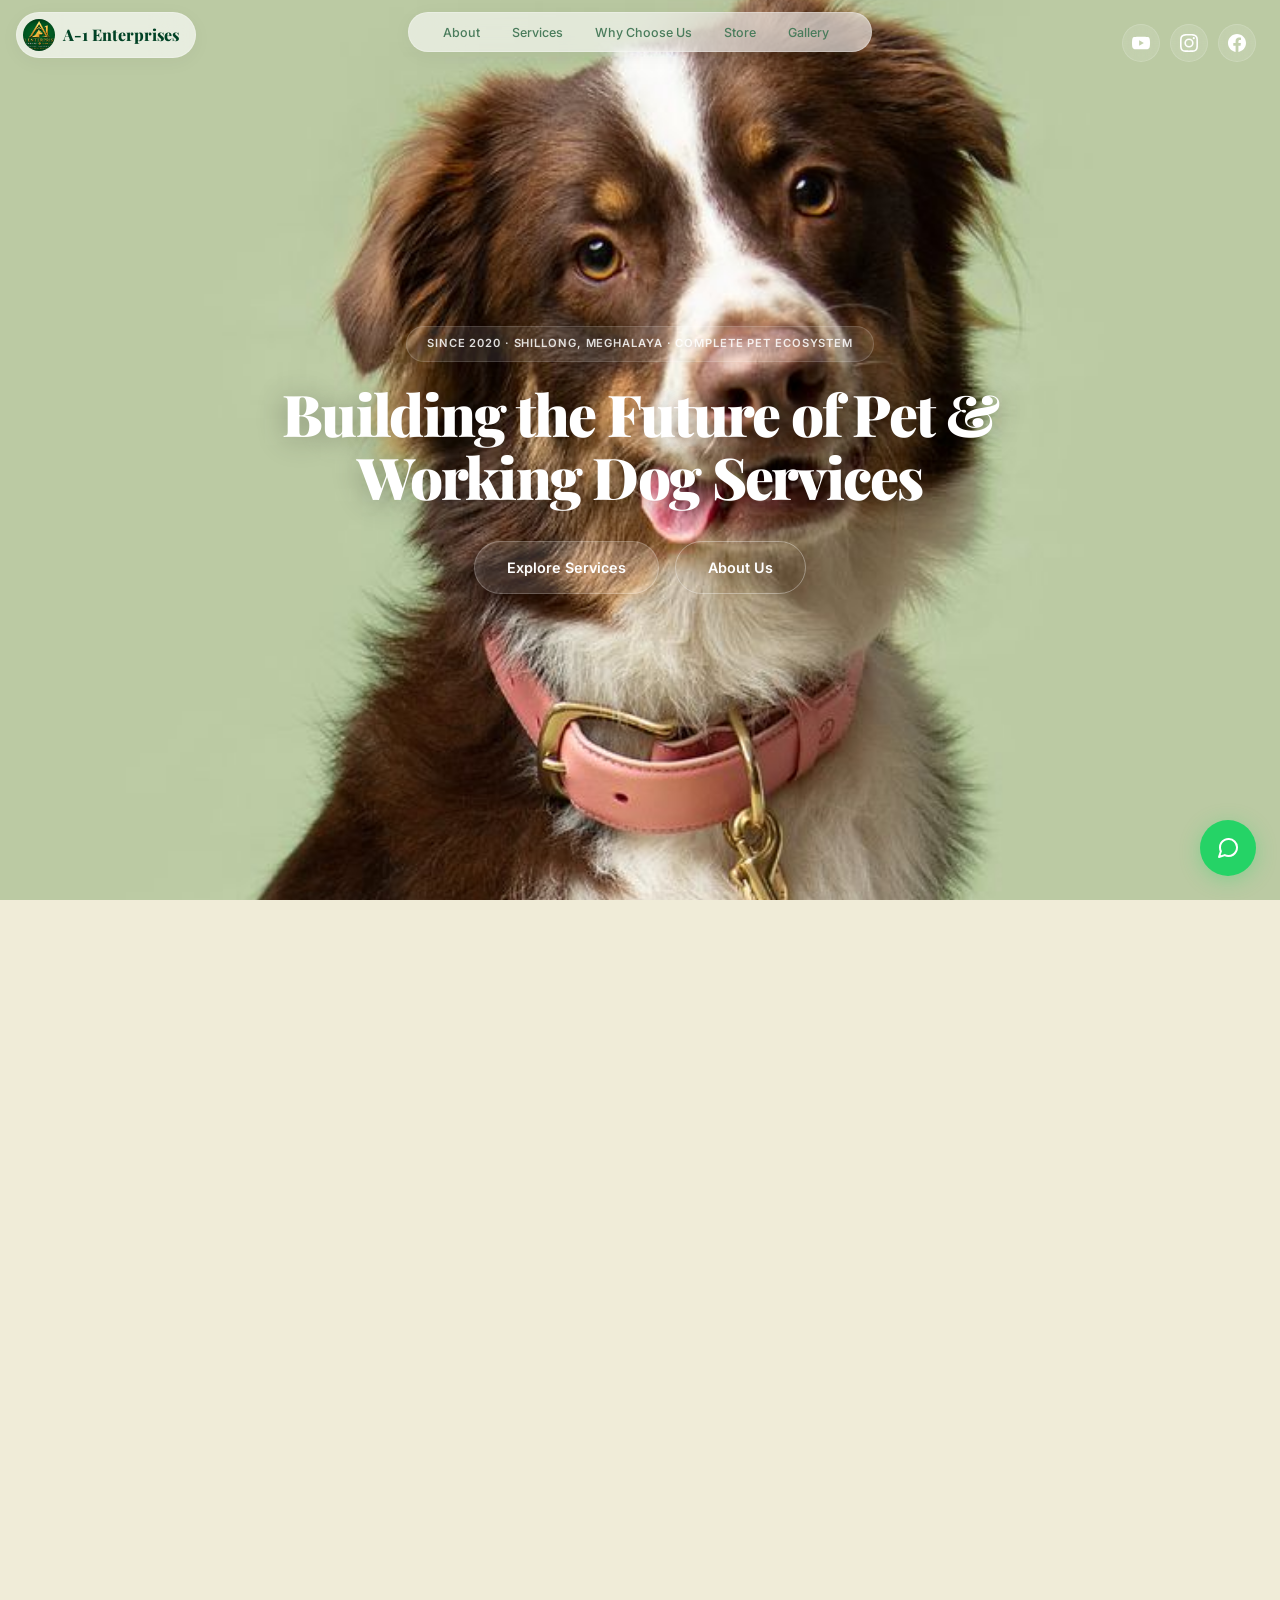
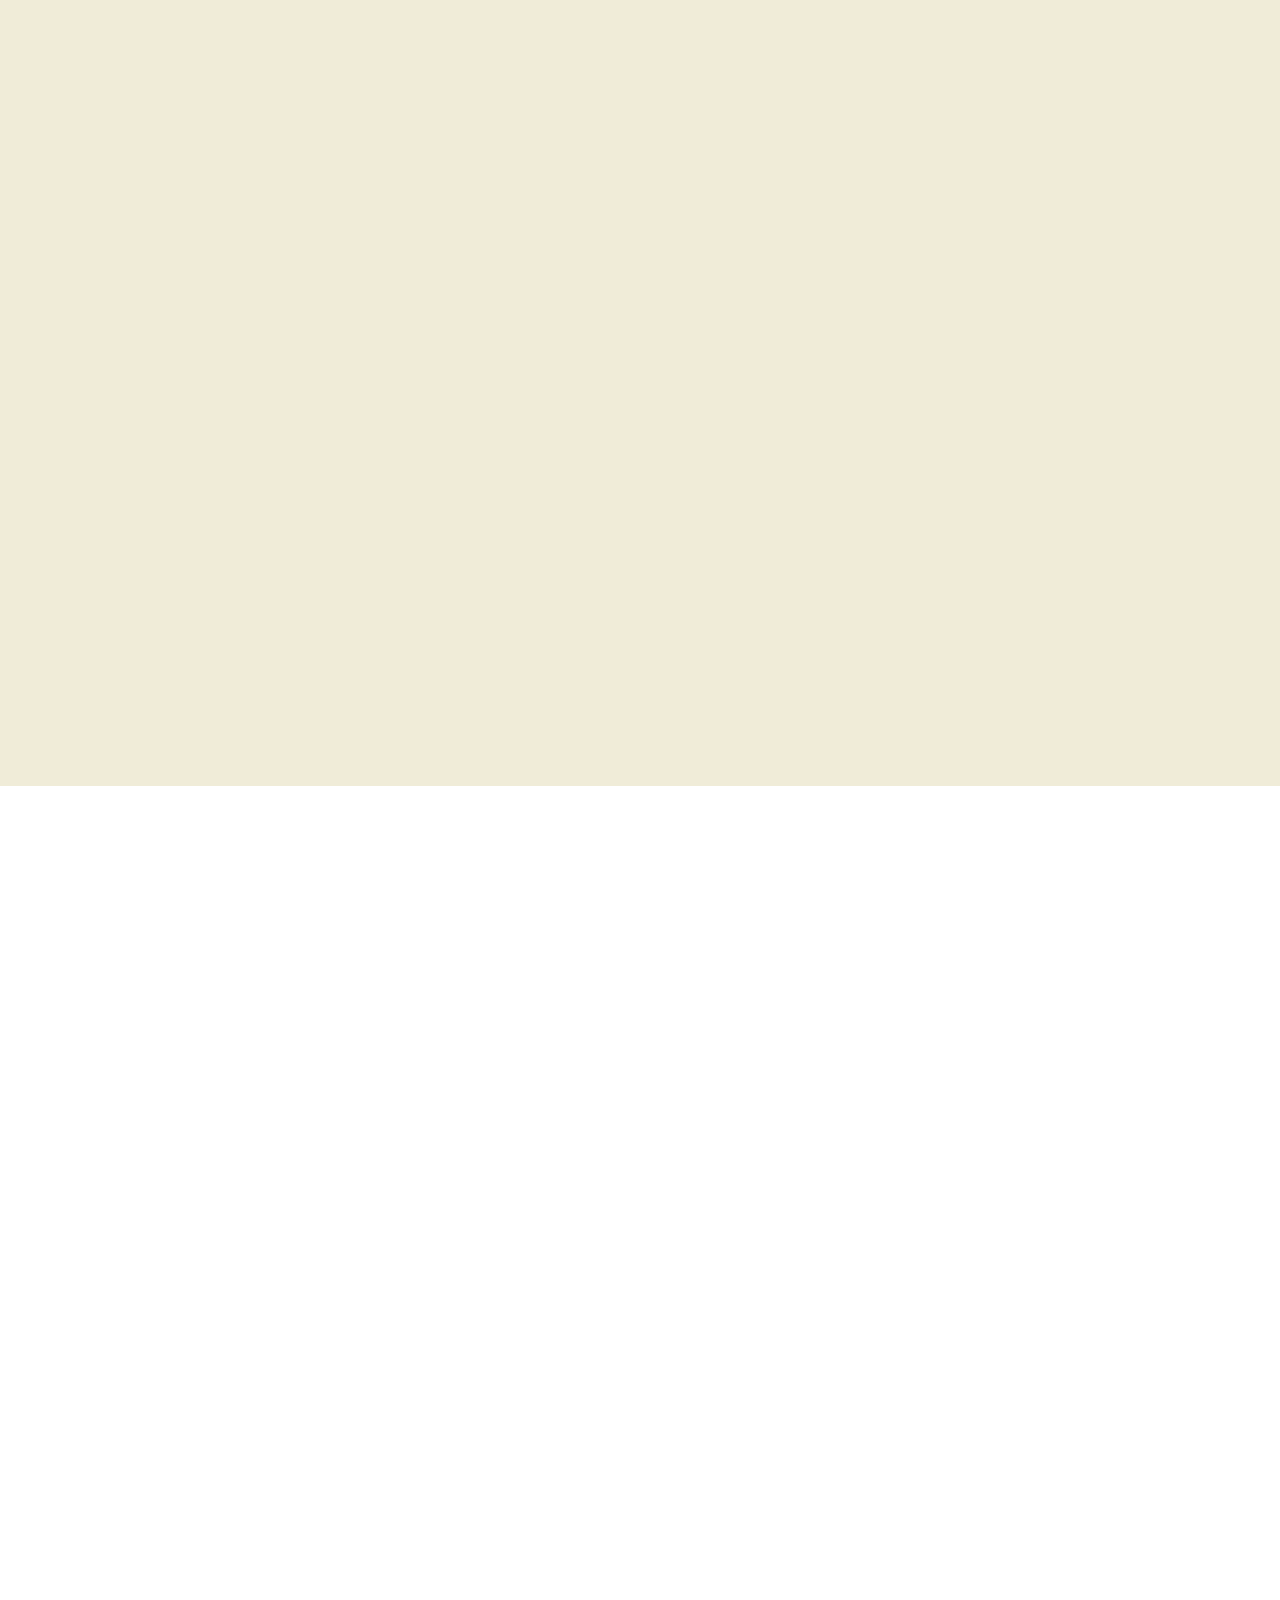
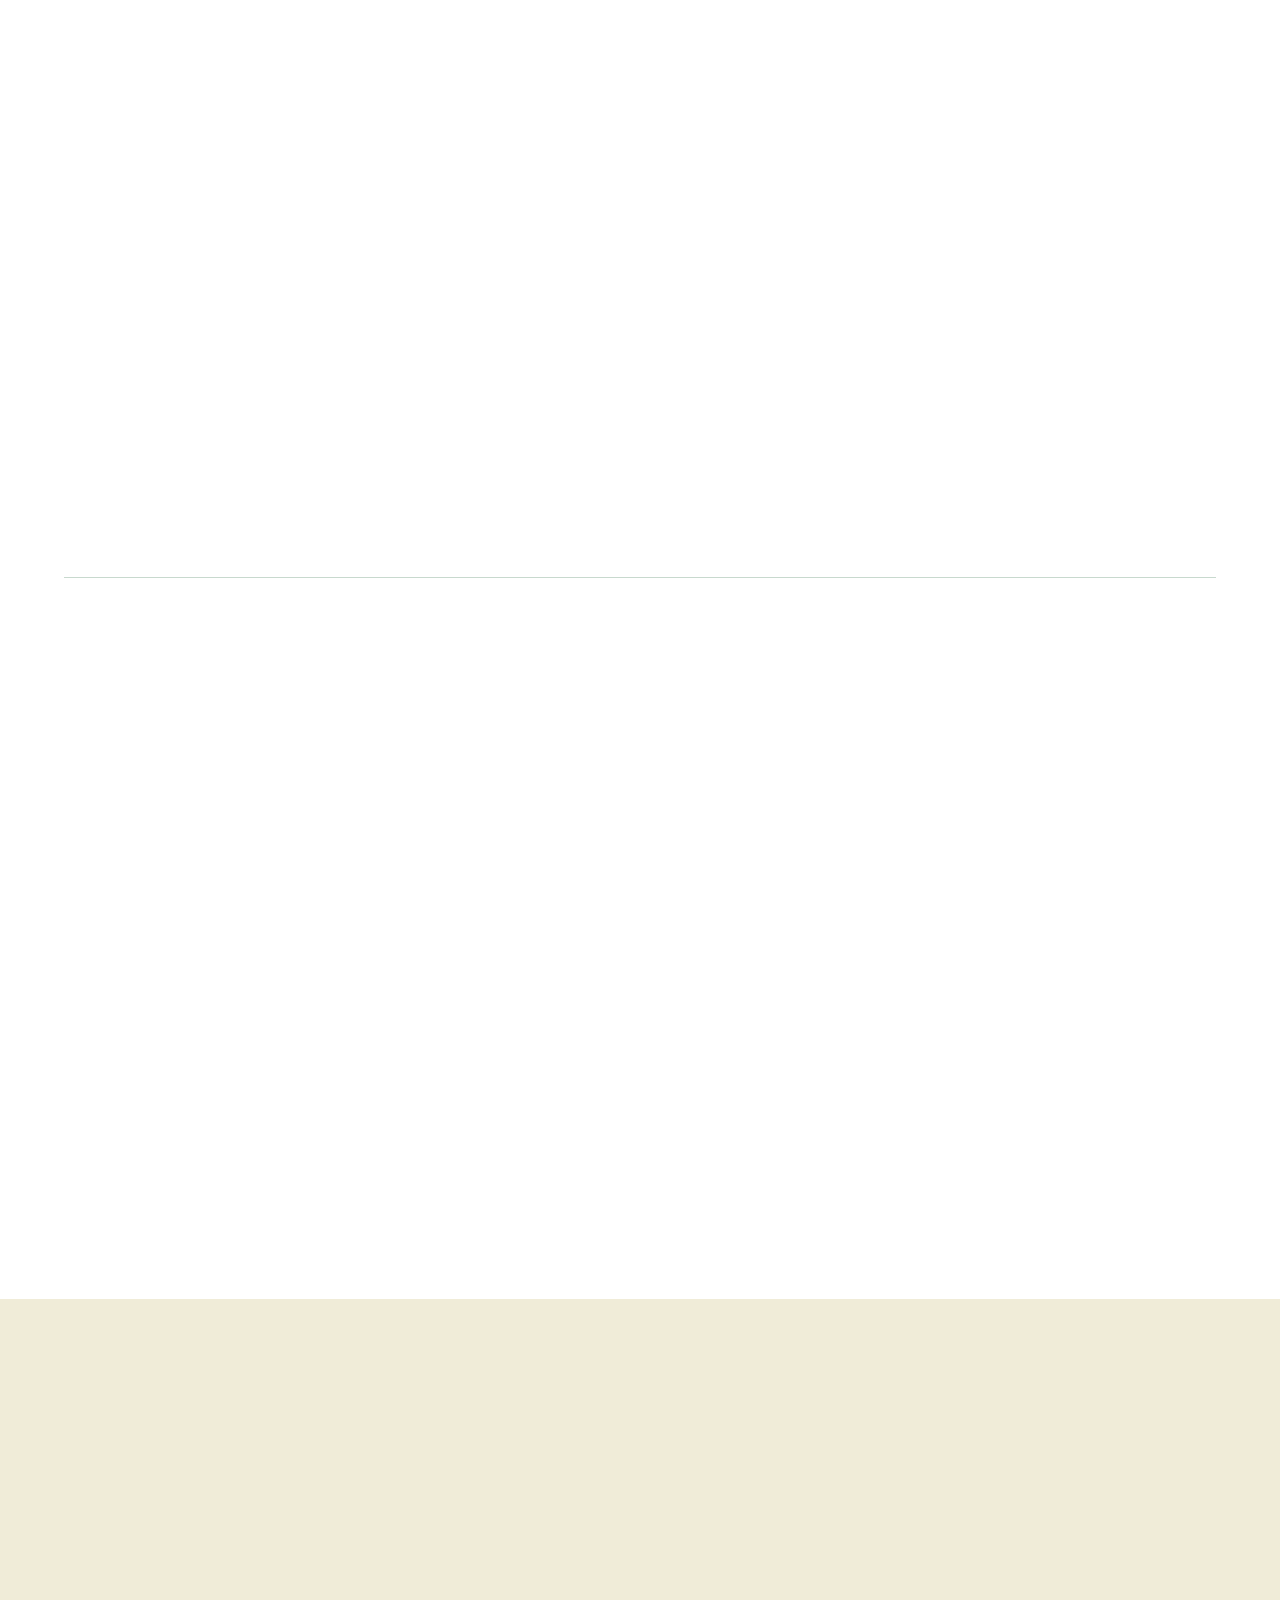
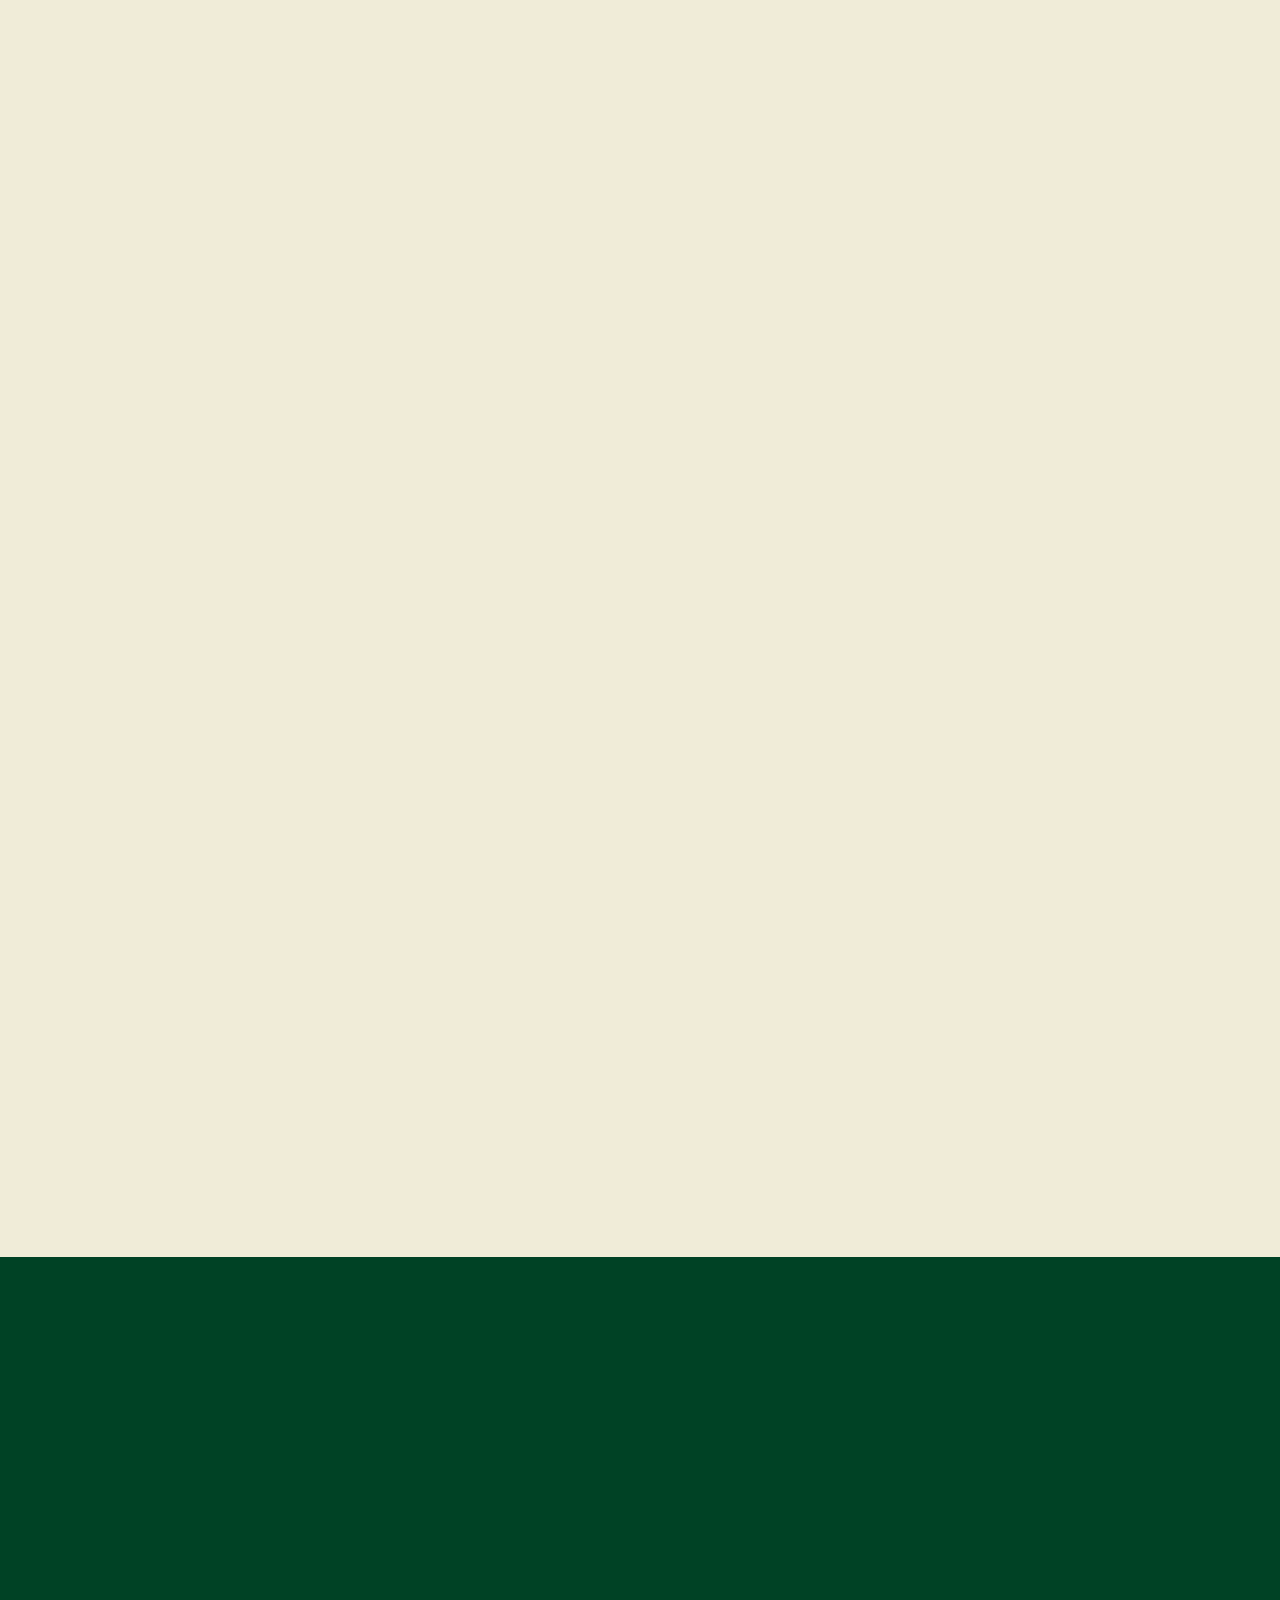
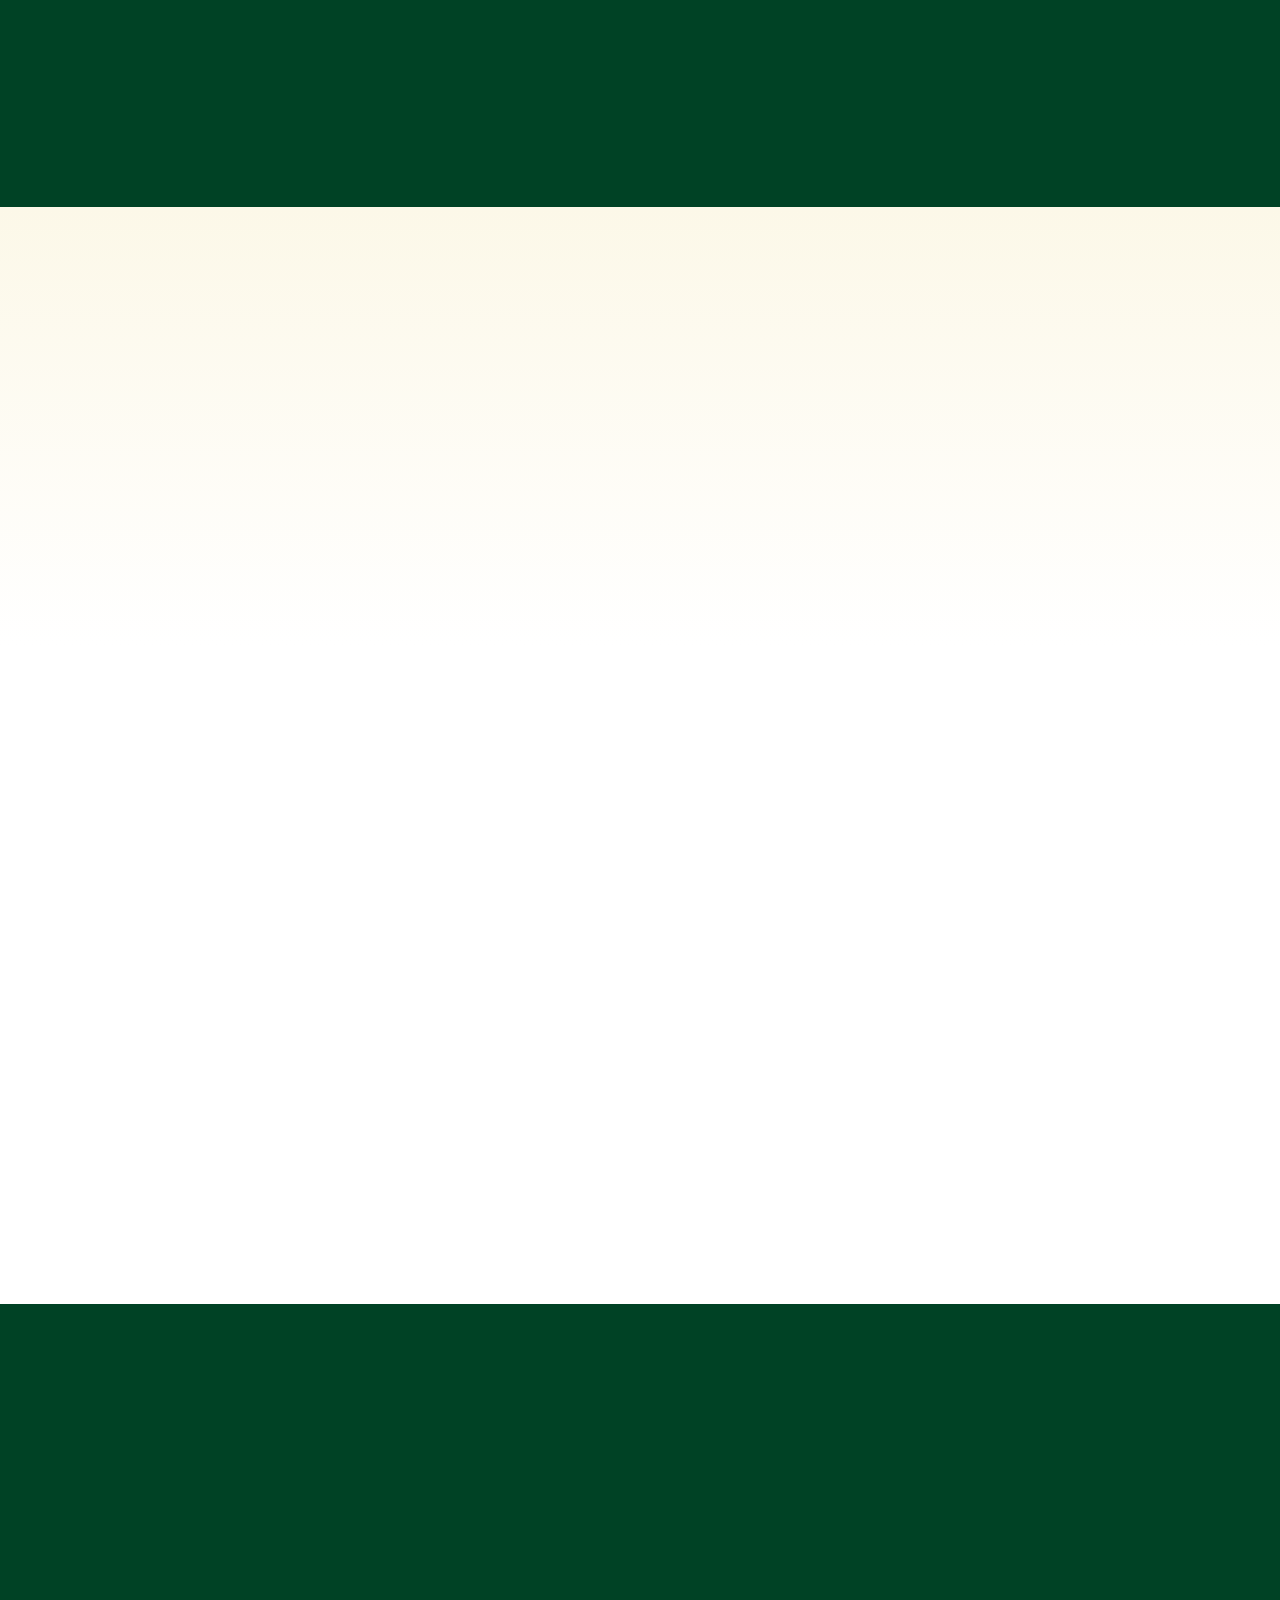
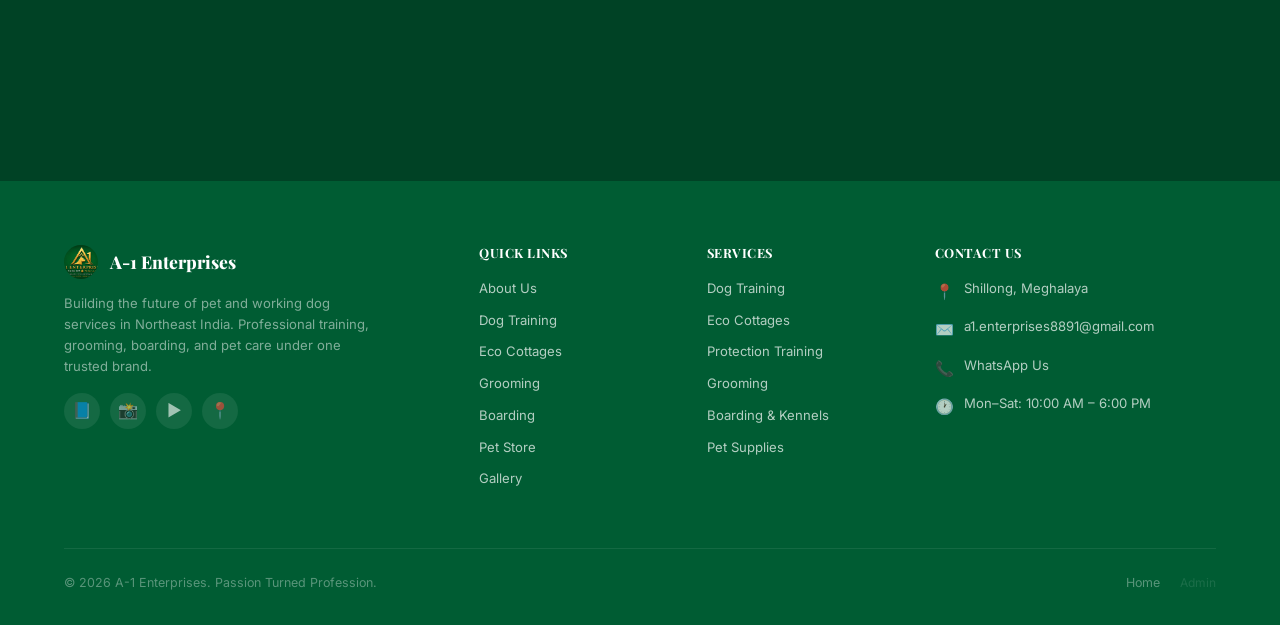
==== commit f85ee664: "fix(home): show recognition milestone images uncropped + open in viewer" ====
--- a/index.html
+++ b/index.html
@@ -144,9 +144,9 @@
   font-family:'Playfair Display',Georgia,serif;
   font-weight:800;font-size:1rem;color:var(--forest);
   box-shadow:0 4px 20px rgba(0,0,0,.04);
-  transition:box-shadow .3s ease;text-decoration:none;white-space:nowrap;
-}
-.floating-logo img{width:32px;height:32px;border-radius:50%;object-fit:cover}
+  transition:box-shadow .3s ease;text-decoration:none;white-space:nowrap;overflow:hidden;
+}
+.floating-logo img{width:32px;height:32px;border-radius:50%;object-fit:cover;flex-shrink:0}
 .floating-logo.scrolled{box-shadow:0 4px 20px rgba(0,0,0,.08)}
 
 /* â”€â”€ FLOATING NAV ISLAND â”€â”€ */
@@ -213,7 +213,7 @@
 .hero-social a:hover{background:rgba(255,255,255,0.25);transform:translateY(-2px)}
 .hero-social svg{width:18px;height:18px}
 @media(max-width:1024px){.hero-social{top:16px;right:16px;gap:8px}.hero-social a{width:32px;height:32px}.hero-social svg{width:16px;height:16px}}
-@media(max-width:640px){.hero-social{top:12px;right:12px;gap:6px}.hero-social a{width:28px;height:28px}.hero-social svg{width:14px;height:14px}}
+@media(max-width:640px){.hero-social{top:12px;right:12px;gap:6px;display:none}.hero-social a{width:28px;height:28px}.hero-social svg{width:14px;height:14px}}
 .hero-content{
   position:relative;z-index:2;text-align:center;
   max-width:820px;width:100%;
@@ -531,6 +531,33 @@
 .why-choose .wc-sr-item h4{font-size:.85rem;font-weight:600;margin-bottom:4px;color:var(--forest)}
 .why-choose .wc-sr-item p{font-size:.78rem;color:var(--forest-muted);line-height:1.4}
 
+/* ── RECOGNITION & MILESTONE ── */
+.recognition{padding:80px 0;background:var(--white)}
+.recognition .recognition-grid{display:grid;grid-template-columns:repeat(3,1fr);gap:16px;margin-top:32px}
+.recognition .recognition-item{background:rgba(255,255,255,0.55);backdrop-filter:blur(16px);-webkit-backdrop-filter:blur(16px);border-radius:20px;padding:22px 18px;border:1px solid rgba(255,255,255,0.25);transition:transform .3s ease;text-align:center}
+.recognition .recognition-item:hover{transform:translateY(-4px)}
+.recognition .recognition-item .icon{font-size:1.5rem;margin-bottom:8px}
+.recognition .recognition-item h4{font-size:.88rem;font-weight:700;margin-bottom:4px;color:var(--forest)}
+.recognition .recognition-item p{font-size:.8rem;color:var(--forest-muted);line-height:1.5}
+.recognition .certificates-grid{display:grid;grid-template-columns:repeat(3,1fr);gap:16px;margin-top:24px}
+.recognition .certificate-item{position:relative;border-radius:14px;overflow:hidden;cursor:pointer;background:#fff;box-shadow:0 4px 14px rgba(0,0,0,.08);transition:transform .3s ease}
+.recognition .certificate-item:hover{transform:scale(1.03)}
+.recognition .certificate-item img{width:100%;height:100%;aspect-ratio:4/3;object-fit:cover;display:block}
+.recognition .certificate-item .cert-title{padding:10px 12px;font-size:.9rem;font-weight:600;text-align:center;color:var(--forest)}
+
+/* Recognition milestone image */
+.recognition-item img {
+  display: block;
+  max-width: 100%;
+  max-height: 380px;
+  width: auto;
+  height: auto;
+  margin: 12px auto 8px;
+  border-radius: 12px;
+  object-fit: contain;
+}
+.recognition-item.has-image { cursor: pointer; }
+
 /* â”€â”€ FOOTER â”€â”€ */
 footer{
   background:var(--forest-light);padding:64px 0 32px;
@@ -581,6 +608,8 @@
   .vmg-grid,.usp-grid,.future-grid{grid-template-columns:1fr;max-width:420px;margin-inline:auto}
   .sr-grid{grid-template-columns:repeat(2,1fr)}
   .why-choose .wc-grid{grid-template-columns:1fr;max-width:420px;margin-inline:auto}
+  .recognition .recognition-grid{grid-template-columns:1fr;max-width:420px;margin-inline:auto}
+  .certificates-grid{grid-template-columns:repeat(2,1fr)}
   .why-choose .wc-sr{grid-template-columns:repeat(2,1fr)}
   .test-grid{grid-template-columns:1fr;max-width:420px;margin:0 auto}
   .gallery-grid{grid-template-columns:repeat(3,1fr)}
@@ -588,17 +617,18 @@
   .gallery-item:nth-child(2){grid-column:span 1;grid-row:span 1}
 }
 @media(max-width:768px){
-  .about,.services,.a1-diff,.training,.grooming-overview,.boarding,.gallery,.vmg,.why-choose,.testimonials,.future,.cta-section{padding-top:60px;padding-bottom:60px}
+  .about,.services,.a1-diff,.training,.grooming-overview,.boarding,.gallery,.vmg,.why-choose,.testimonials,.future,.cta-section,.recognition{padding-top:60px;padding-bottom:60px}
   .footer-grid{grid-template-columns:1fr 1fr;gap:32px}
   .footer-brand{grid-column:1/-1}
 }
 @media(max-width:640px){
   .gallery-grid{grid-template-columns:repeat(2,1fr)}
+  .certificates-grid{grid-template-columns:1fr;max-width:320px;margin-inline:auto}
   .vmg-grid,.sr-grid{grid-template-columns:1fr}
   .why-choose .wc-sr{grid-template-columns:1fr}
   .training-list,.boarding-features{grid-template-columns:1fr}
   .hero{padding:70px 24px 50px}
-  .about,.services,.a1-diff,.training,.grooming-overview,.boarding,.gallery,.vmg,.why-choose,.testimonials,.future,.cta-section{padding-top:50px;padding-bottom:50px}
+  .about,.services,.a1-diff,.training,.grooming-overview,.boarding,.gallery,.vmg,.why-choose,.testimonials,.future,.cta-section,.recognition{padding-top:50px;padding-bottom:50px}
   .hero-content h1{font-size:clamp(2rem,7vw,3rem)}
   .section-title{font-size:clamp(1.5rem,5vw,1.8rem)}
   .founder-note{padding:24px 20px}
@@ -680,7 +710,7 @@
   <a href="#why-choose">Why Choose Us</a>
   <a href="store.html">Store</a>
   <a href="#gallery">Gallery</a>
-  <a href="https://wa.me/9233485873" target="_blank" rel="noopener" class="btn-whatsapp">WhatsApp Us</a>
+  <a href="https://wa.me/9774062455" target="_blank" rel="noopener" class="btn-whatsapp">WhatsApp Us</a>
   <a id="mobileAdminBtn" href="admin.html" style="display:none">Admin</a>
   <a id="mobileLogoutBtn" style="display:none;cursor:pointer;padding:10px 24px;font-size:1.1rem;font-weight:600;color:var(--forest);text-decoration:none;border-radius:40px">Logout</a>
   <div class="mobile-social" style="display:flex;gap:18px;margin-top:16px">
@@ -691,7 +721,7 @@
 </div>
 
 <!-- ═══ WHATSAPP FAB ═══ -->
-<a href="https://wa.me/9233485873" target="_blank" rel="noopener" class="whatsapp-fab" id="whatsappFab" aria-label="Chat on WhatsApp">
+<a href="https://wa.me/9774062455" target="_blank" rel="noopener" class="whatsapp-fab" id="whatsappFab" aria-label="Chat on WhatsApp">
   <svg width="24" height="24" viewBox="0 0 24 24" fill="none" stroke="currentColor" stroke-width="2" stroke-linecap="round" stroke-linejoin="round"><path d="M21 11.5a8.38 8.38 0 0 1-.9 3.8 8.5 8.5 0 0 1-7.6 4.7 8.38 8.38 0 0 1-3.8-.9L3 21l1.9-5.7a8.38 8.38 0 0 1-.9-3.8 8.5 8.5 0 0 1 4.7-7.6 8.38 8.38 0 0 1 3.8-.9h.5a8.48 8.48 0 0 1 8 8v.5z"/></svg>
 </a>
 
@@ -860,7 +890,7 @@
         <div class="founder-note">
           <h4>✦ Founder's Note</h4>
           <p>"A-1 Enterprises was built from passion, struggle, and dedication towards dogs. What started as a personal obsession gradually evolved into a profession, and today, into a larger vision of creating a complete ecosystem for pets and working dogs in the Northeast."</p>
-          <p class="section-sub" style="color:rgba(255,255,255,.6);margin-top:10px;font-size:.82rem">Founded by <strong style="color:var(--sunbeam)">Mrs. Francisca S. Sangma</strong>, with the unwavering support of her family whose shared vision and encouragement continue to play a vital role in the growth of A-1 Enterprises.</p>
+          <p class="section-sub" style="color:rgba(255,255,255,.6);margin-top:10px;font-size:.82rem">Founded by <strong style="color:var(--sunbeam)">Mrs. Francisca S. Sangma</strong>, with the unwavering support of her husband (co-founder) whose shared vision and encouragement continue to play a vital role in the growth of A-1 Enterprises.</p>
           <span class="sign">— Founder, A-1 Enterprises</span>
         </div>
       </div>
@@ -879,7 +909,7 @@
         </div>
         <div class="wc-item reveal reveal-delay-2">
           <div class="icon">🎯</div>
-          <h4>Personalized Training Programs</h4>
+          <h4>Proven Science based Training Programs</h4>
           <p>Every dog is unique. We design custom training plans based on temperament, behavior, and specific goals for lasting results.</p>
         </div>
         <div class="wc-item reveal reveal-delay-3">
@@ -934,6 +964,35 @@
         </div>
       </div>
       <div class="wc-sr"></div>
+    </div>
+  </div>
+</section>
+
+<!-- ═══════════════ RECOGNITION & MILESTONE ═══════════════ -->
+<section class="recognition" id="recognition">
+  <div class="container">
+    <div class="recognition-header reveal" style="text-align:center">
+      <span class="section-label">Recognition &amp; Milestone</span>
+      <h2 class="section-title">Milestones That Matter</h2>
+      <p class="section-sub" style="margin-inline:auto">Official recognition and milestones achieved by A-1 Enterprises.</p>
+    </div>
+    <div class="recognition-grid reveal reveal-delay-2" id="recognitionGrid">
+      <div class="recognition-item reveal">
+        <div class="icon">🏆</div>
+        <h4>Recognised Among Meghalaya's Top 75 Startups – 2026</h4>
+        <p>A-1 Enterprises recognised among Top 75 Startups of Meghalaya 2026, selected for incubation under PRIME Meghalaya via Chief Minister's E-Championship Challenge 6.0.</p>
+      </div>
+      <div class="recognition-item reveal">
+        <div class="icon">🎖️</div>
+        <h4>PRIME Meghalaya Incubation | 2026</h4>
+        <p>Selected for incubation under PRIME Meghalaya, the flagship startup support programme of the Government of Meghalaya.</p>
+      </div>
+    </div>
+    <div class="certificates-block" id="certificatesBlock" style="display:none">
+      <div class="certificates-header reveal" style="text-align:center;margin-top:48px">
+        <h3 class="section-title">Certifications</h3>
+      </div>
+      <div class="certificates-grid reveal reveal-delay-2" id="certificatesGrid"></div>
     </div>
   </div>
 </section>
@@ -1047,7 +1106,7 @@
   <div class="container reveal">
     <h2>Ready to Start Your Pet's<br>Journey with Us?</h2>
     <p>Get in touch today — whether it's training, grooming, boarding, or just a question, we're here to help.</p>
-    <a href="https://wa.me/9233485873" target="_blank" rel="noopener" class="btn btn-whatsapp">
+    <a href="https://wa.me/9774062455" target="_blank" rel="noopener" class="btn btn-whatsapp">
       <svg width="20" height="20" viewBox="0 0 24 24" fill="none" stroke="currentColor" stroke-width="2" stroke-linecap="round" stroke-linejoin="round"><path d="M21 11.5a8.38 8.38 0 0 1-.9 3.8 8.5 8.5 0 0 1-7.6 4.7 8.38 8.38 0 0 1-3.8-.9L3 21l1.9-5.7a8.38 8.38 0 0 1-.9-3.8 8.5 8.5 0 0 1 4.7-7.6 8.38 8.38 0 0 1 3.8-.9h.5a8.48 8.48 0 0 1 8 8v.5z"/></svg>
       WhatsApp Us Now
     </a>
@@ -1102,10 +1161,10 @@
       </div>
       <div class="footer-col">
         <h4>Contact Us</h4>
-        <div class="contact-item"><span class="icon">📍</span><span>Shillong, Meghalaya</span></div>
+        <div class="contact-item"><span class="icon">📍</span><span id="homeAddr">Shillong, Meghalaya</span></div>
         <div class="contact-item"><span class="icon">✉️</span><a href="mailto:a1.enterprises8891@gmail.com">a1.enterprises8891@gmail.com</a></div>
-        <div class="contact-item"><span class="icon">📞</span><a href="https://wa.me/9233485873" target="_blank" rel="noopener">WhatsApp Us</a></div>
-        <div class="contact-item"><span class="icon">🕐</span><span>Mon–Sat: 10:00 AM – 6:00 PM</span></div>
+        <div class="contact-item"><span class="icon">📞</span><a href="https://wa.me/9774062455" target="_blank" rel="noopener">WhatsApp Us</a></div>
+        <div class="contact-item"><span class="icon">🕐</span><span id="homeHours">Mon–Sat: 10:00 AM – 6:00 PM</span></div>
       </div>
     </div>
     <div class="footer-bottom">
@@ -1206,6 +1265,10 @@
 document.addEventListener('contentLoaded', function(){
   if(typeof Kinetic==='undefined')return;
   Kinetic.revealSection('.gallery-item');
+  // Fix: Ensure testimonials grid is visible after dynamic content load
+  var testGrid=document.querySelector('.test-grid');
+  if(testGrid){gsap.set(testGrid,{opacity:1,y:0});}
+  Kinetic.revealSection('.test-card');
   // Fix gallery lightbox for dynamically loaded items
   document.querySelectorAll('#galleryGrid .gallery-item, #galleryGrid img').forEach(function(item){
     item.addEventListener('click', function(){
